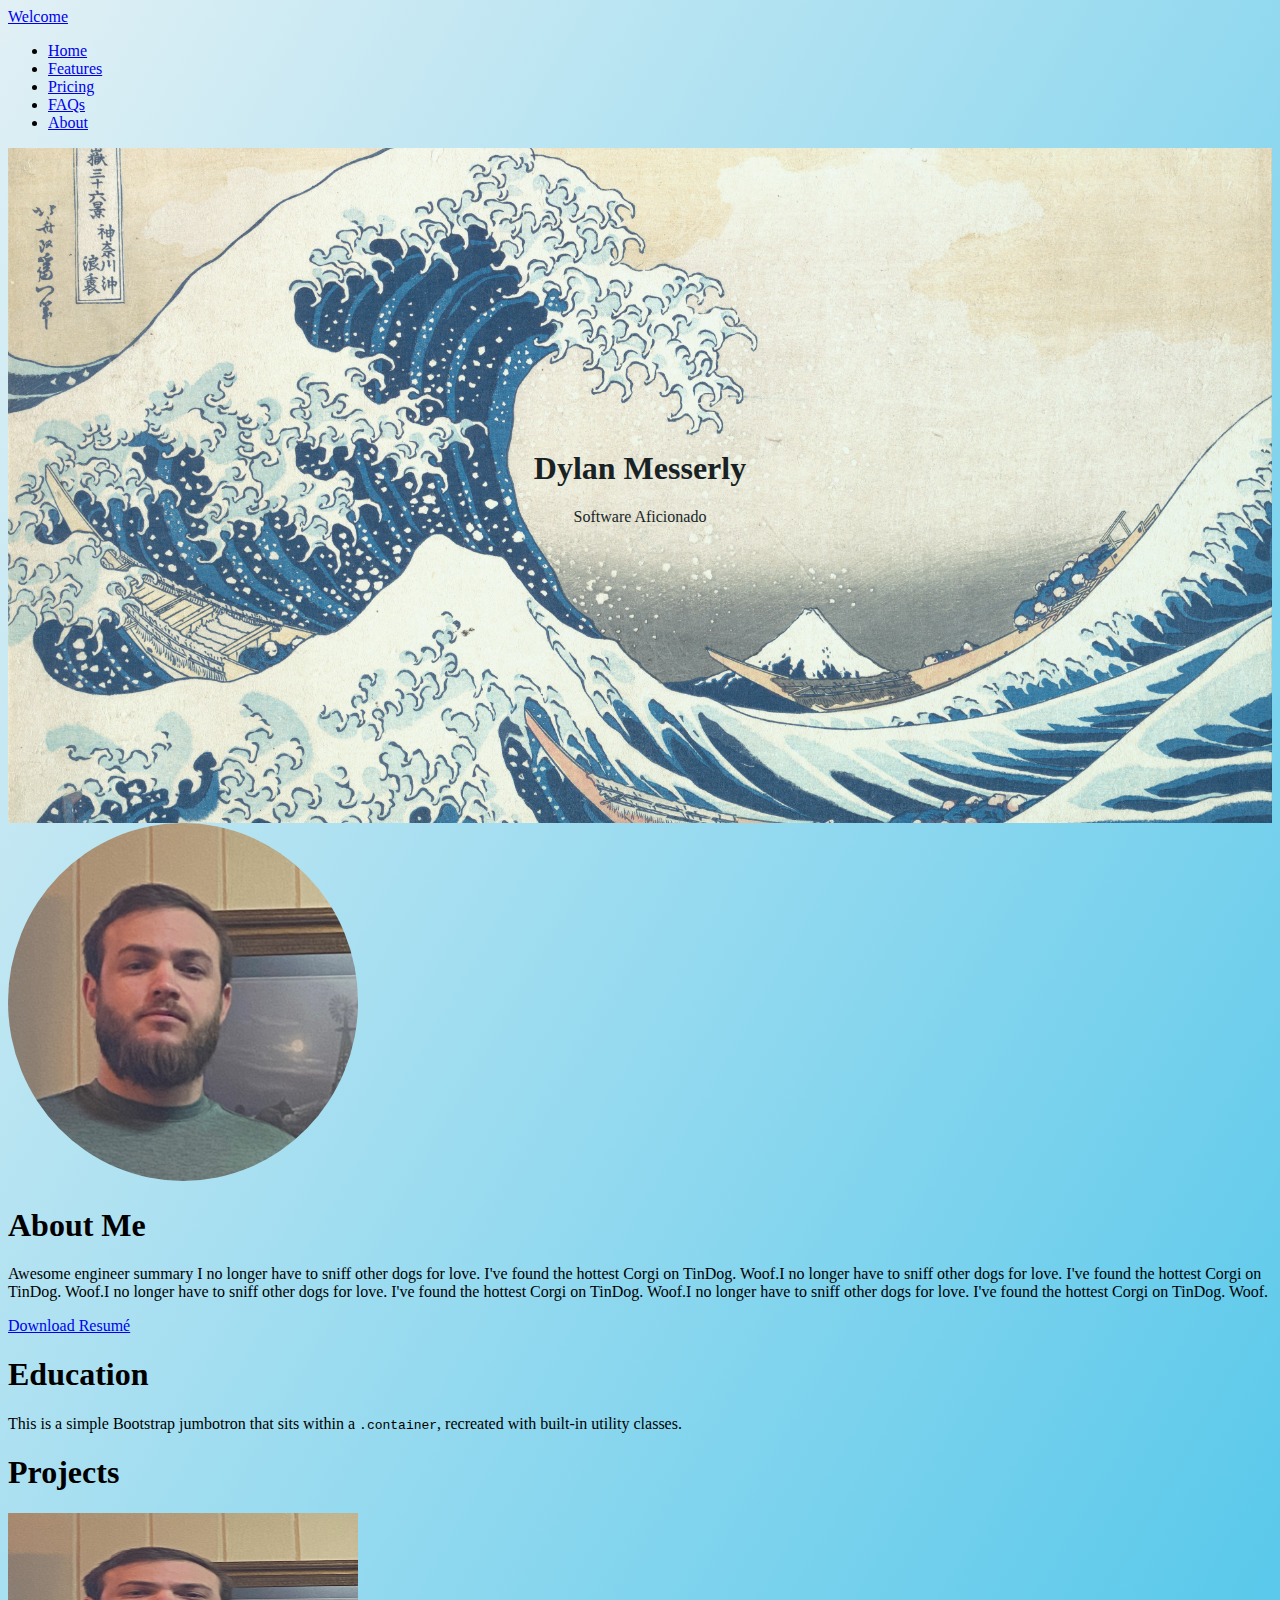
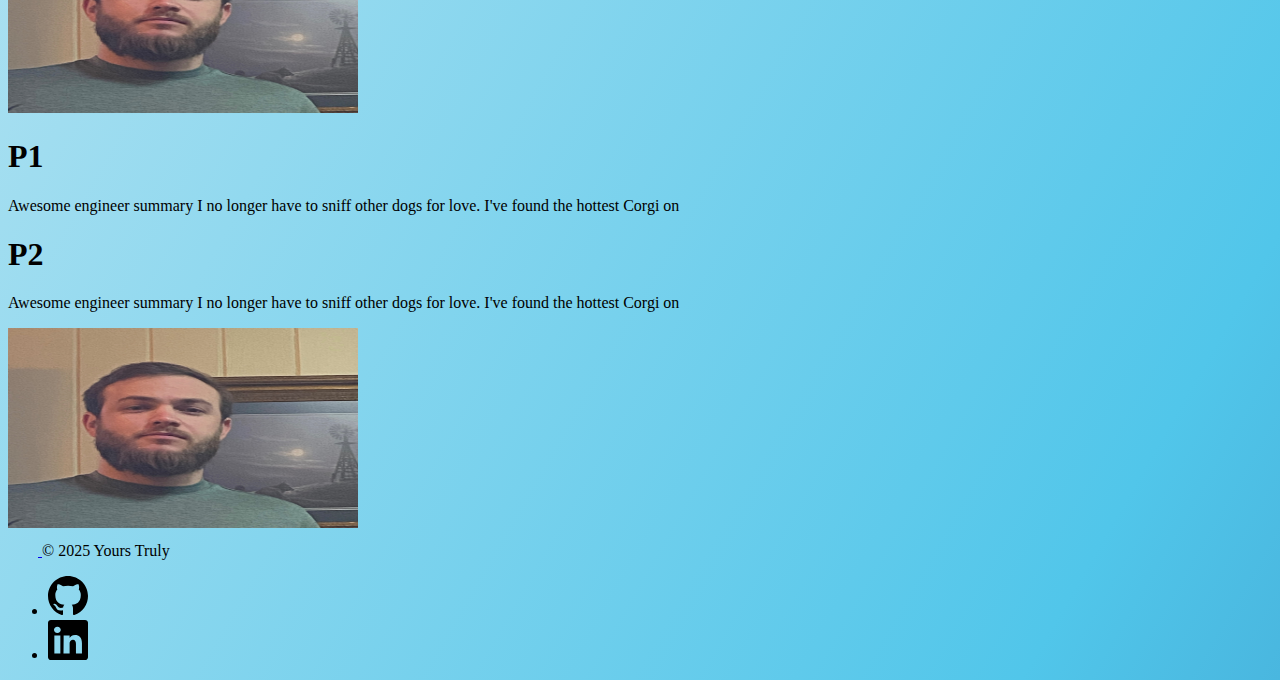
==== index.html @ 8834d130 "first commit" ====
<!DOCTYPE html>
<html lang="en">

<head>
    <meta charset="UTF-8">
    <meta name="viewport" content="width=device-width, initial-scale=1.0">
    <title>My website</title>
    <link href="https://cdn.jsdelivr.net/npm/bootstrap@5.3.0-alpha3/dist/css/bootstrap.min.css" rel="stylesheet"
        integrity="sha384-KK94CHFLLe+nY2dmCWGMq91rCGa5gtU4mk92HdvYe+M/SXH301p5ILy+dN9+nJOZ" crossorigin="anonymous">
    <link rel="stylesheet" href="./assets/css/style.css">
</head>

<body class="gradient-background">
    <!-- navbar -->
    <div class="container">
        <header class="d-flex flex-wrap justify-content-center py-3 border-bottom">
            <a href="/"
                class="d-flex align-items-center mb-3 mb-md-0 me-md-auto link-body-emphasis text-decoration-none">
                <!-- <svg class="bi me-2" width="40" height="32">
                    <use xlink:href="#bootstrap"></use>
                </svg> -->
                <span class="fs-4">Welcome</span>
            </a>

            <ul class="nav nav-pills">
                <li class="nav-item"><a href="#" class="nav-link active" aria-current="page">Home</a></li>
                <li class="nav-item"><a href="#" class="nav-link">Features</a></li>
                <li class="nav-item"><a href="#" class="nav-link">Pricing</a></li>
                <li class="nav-item"><a href="#" class="nav-link">FAQs</a></li>
                <li class="nav-item"><a href="#" class="nav-link">About</a></li>
            </ul>
        </header>
    </div>
    <!-- name section -->
    <div>
        <div class="p-5 text-center background-img">
            <div class="container py-5">
                <h1 class="display-5 fw-bold text-body-emphasis lh-1 mb-3">Dylan Messerly</h1>
                <p class="col-lg-8 mx-auto lead fw-bold">
                    Software Aficionado
                </p>
            </div>
        </div>
    </div>
    <!-- about me -->
    <div class="container px-4 py-5 bg-body-tertiary mt-5 rounded-3">
        <div class="row flex-lg-row-reverse align-items-center g-5 py-5">
          <div class="col-10 col-sm-8 col-lg-6">
            <img src="assets/images/profile.jpg" class="d-block mx-lg-auto img-fluid profile-img" alt="profile image" width="350" height="500" loading="lazy">
          </div>
          <div class="col-lg-6">
            <h1 class="display-5 fw-bold text-body-emphasis lh-1 mb-3">About Me</h1>
            <p class="lead">
                Awesome engineer summary I no longer have to sniff other dogs for love. I've found the hottest Corgi on
                TinDog. Woof.I no longer have to sniff other dogs for love. I've found the hottest Corgi on
                TinDog. Woof.I no longer have to sniff other dogs for love. I've found the hottest Corgi on
                TinDog. Woof.I no longer have to sniff other dogs for love. I've found the hottest Corgi on
                TinDog. Woof.
            </p>
            <div class="d-grid gap-2 d-md-flex justify-content-md-start">
              <a class="btn btn-primary btn-lg px-4 me-md-2" href="assets/dylan_messerly_resume.pdf" download>Download Resumé</a>
              <!-- <button type="button" class="btn btn-outline-secondary btn-lg px-4">Default</button> -->
            </div>
          </div>
        </div>
      </div>
      <!-- education  -->
      <div class="container px-4 py-5 bg-body-tertiary mt-5 rounded-3">
          <div class="p-5 text-center">
            <h1 class="text-body-emphasis">Education</h1>
          <p class="lead">
            This is a simple Bootstrap jumbotron that sits within a <code>.container</code>, recreated with built-in utility classes.
          </p>
        </div>
      </div>

      <div class="container px-4 bg-body-tertiary mt-5 rounded-3">
        <div class="p-5 text-center">
          <h1 class="text-body-emphasis mb-5">Projects</h1>

          <div class="row flex-lg-row-reverse align-items-center g-5 border-bottom">
            <div class="col-10 col-sm-8 col-lg-6">
              <img src="assets/images/profile.jpg" class="d-block mx-lg-auto img-fluid" alt="profile image" width="350" height="200" loading="lazy">
            </div>
            <div class="col-lg-6">
              <h1 class="display-8 fw-bold lh-1 mb-3">P1</h1>
              <p class="lead">
                  Awesome engineer summary I no longer have to sniff other dogs for love. I've found the hottest Corgi on
              </p>
            </div>
          </div>

          
          <div class="row flex-lg-row-reverse align-items-center g-5 py-5 border-bottom">
              <div class="col-lg-6">
                  <h1 class="display-8 fw-bold  lh-1 mb-3">P2</h1>
                  <p class="lead">
                      Awesome engineer summary I no longer have to sniff other dogs for love. I've found the hottest Corgi on
                    </p>
                </div>
                <div class="col-10 col-sm-8 col-lg-6">
                  <img src="assets/images/profile.jpg" class="d-block mx-lg-auto img-fluid" alt="profile image" width="350" height="200" loading="lazy">
                </div>
          </div>

      </div>
    </div>

      <!-- footer  -->
      <div class="container">
        <footer class="d-flex flex-wrap justify-content-between align-items-center py-3 my-4 border-top">
          <div class="col-md-4 d-flex align-items-center">
            <a href="/" class="mb-3 me-2 mb-md-0 text-body-secondary text-decoration-none lh-1">
              <svg class="bi" width="30" height="24"><use xlink:href="#bootstrap"></use></svg>
            </a>
            <span class="mb-3 mb-md-0 text-body-secondary">© 2025 Yours Truly</span>
          </div>
      
          <ul class="nav col-md-4 justify-content-end list-unstyled d-flex">
            <li class="ms-3"><a class="text-body-secondary" href="https://github.com/CodeDTX11" target="_blank"><img src="assets/images/github.svg" height="40"></a></li>
            <li class="ms-3"><a class="text-body-secondary" href="https://www.linkedin.com/in/dylan-messerly/" target="_blank"><img src="assets/images/linkedin.svg" height="40"></a></li>
          </ul>
        </footer>
      </div>

</body>

</html>
---- assets/css/style.css ----
.gradient-background {
  background: linear-gradient(300deg, #0a3c87, #51c6ea, #e1f0f5);
  background-size: 180% 180%;
  animation: gradient-animation 18s ease infinite;
}

@keyframes gradient-animation {
  0% {
    background-position: 0% 50%;
  }
  50% {
    background-position: 100% 50%;
  }
  100% {
    background-position: 0% 50%;
  }
}

.icon-square {
  width: 3rem;
  height: 3rem;
  border-radius: 0.75rem;
}

.profile-img {
  height: 10%;
  max-height:max-content;
  border-radius: 75%;
}

.background-img {
  background-image: url('../images/Tsunami_by_hokusai.jpg');
  opacity: 85%;
  /* background-color: aqua; */
  background-size: cover;
  background-position: center; /* Optional: centers the image */
  background-repeat: no-repeat; /* Prevents tiling */
  height: 75vh; /* Adjust the height as needed */
  width: 100%; /* Ensure element has dimensions */
  display: flex;
  justify-content: center;
  align-items: center;
  text-align: center; /* Center text horizontally */
}
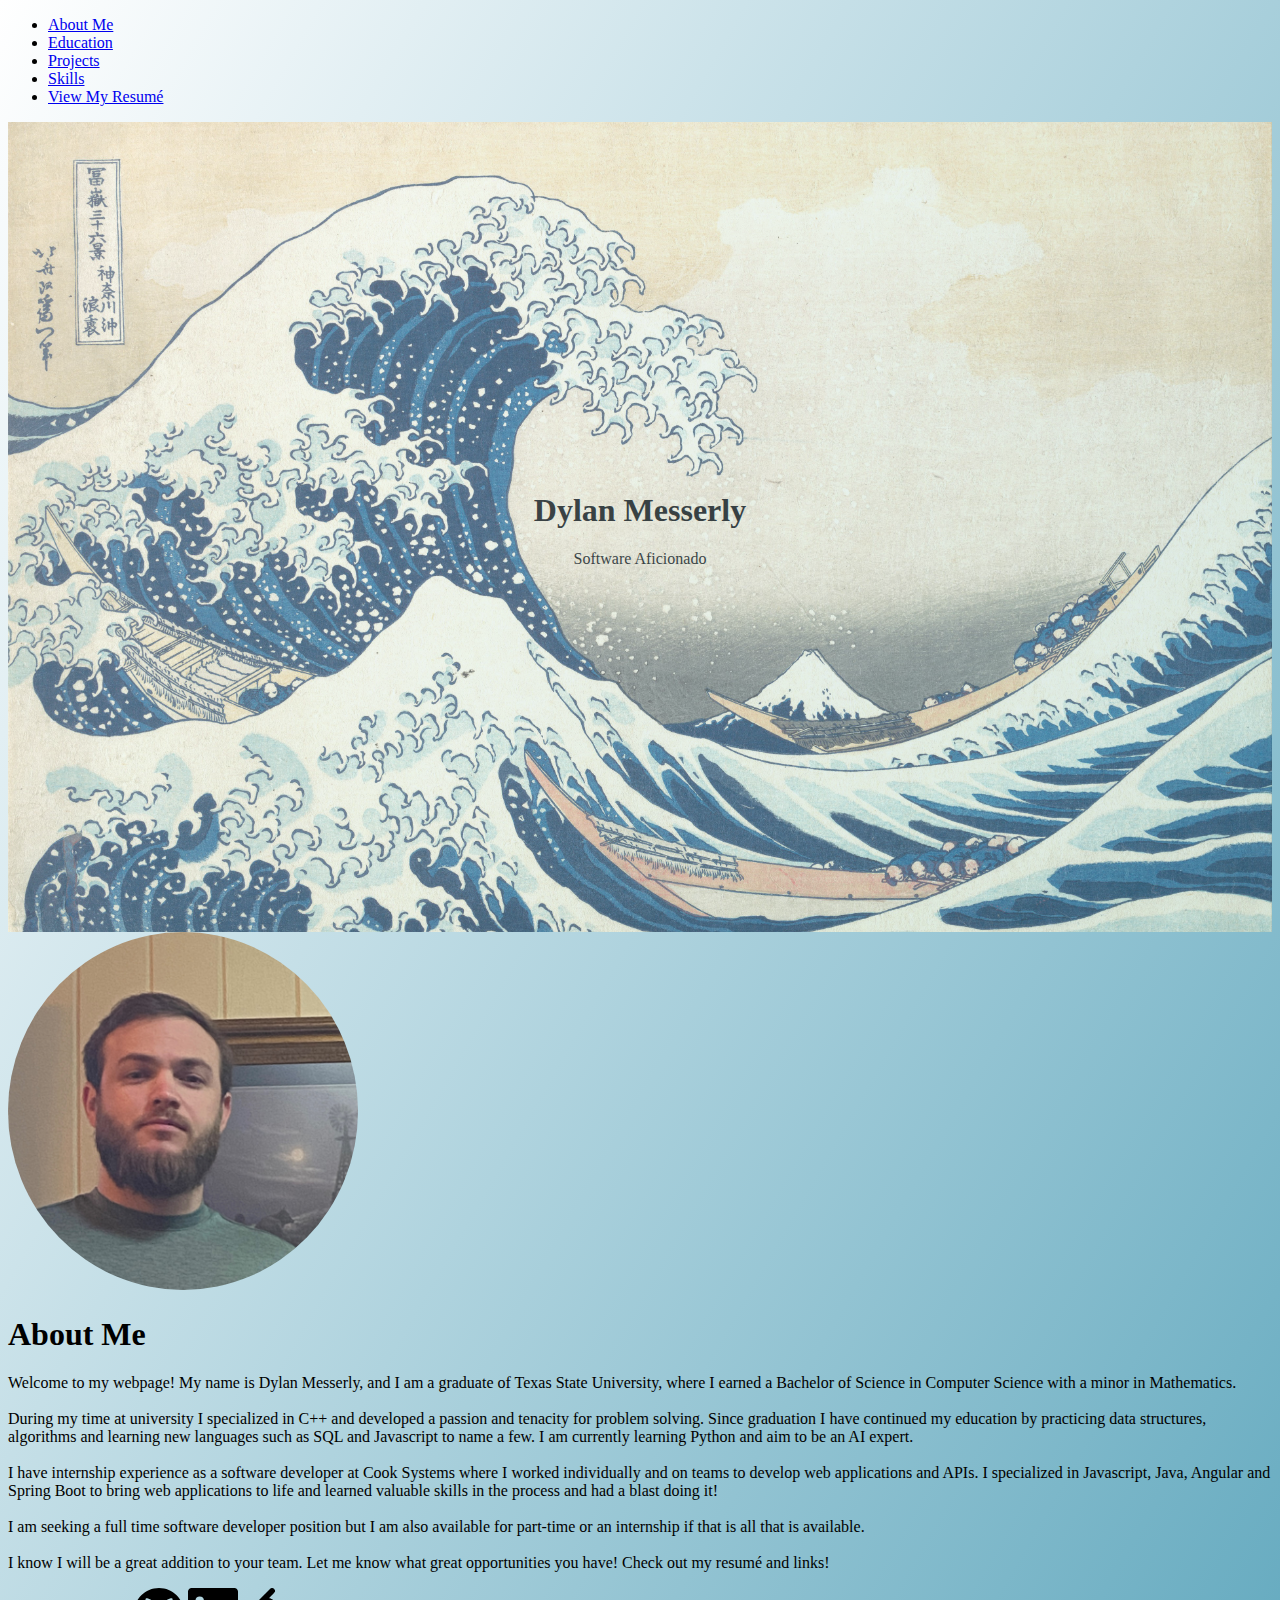
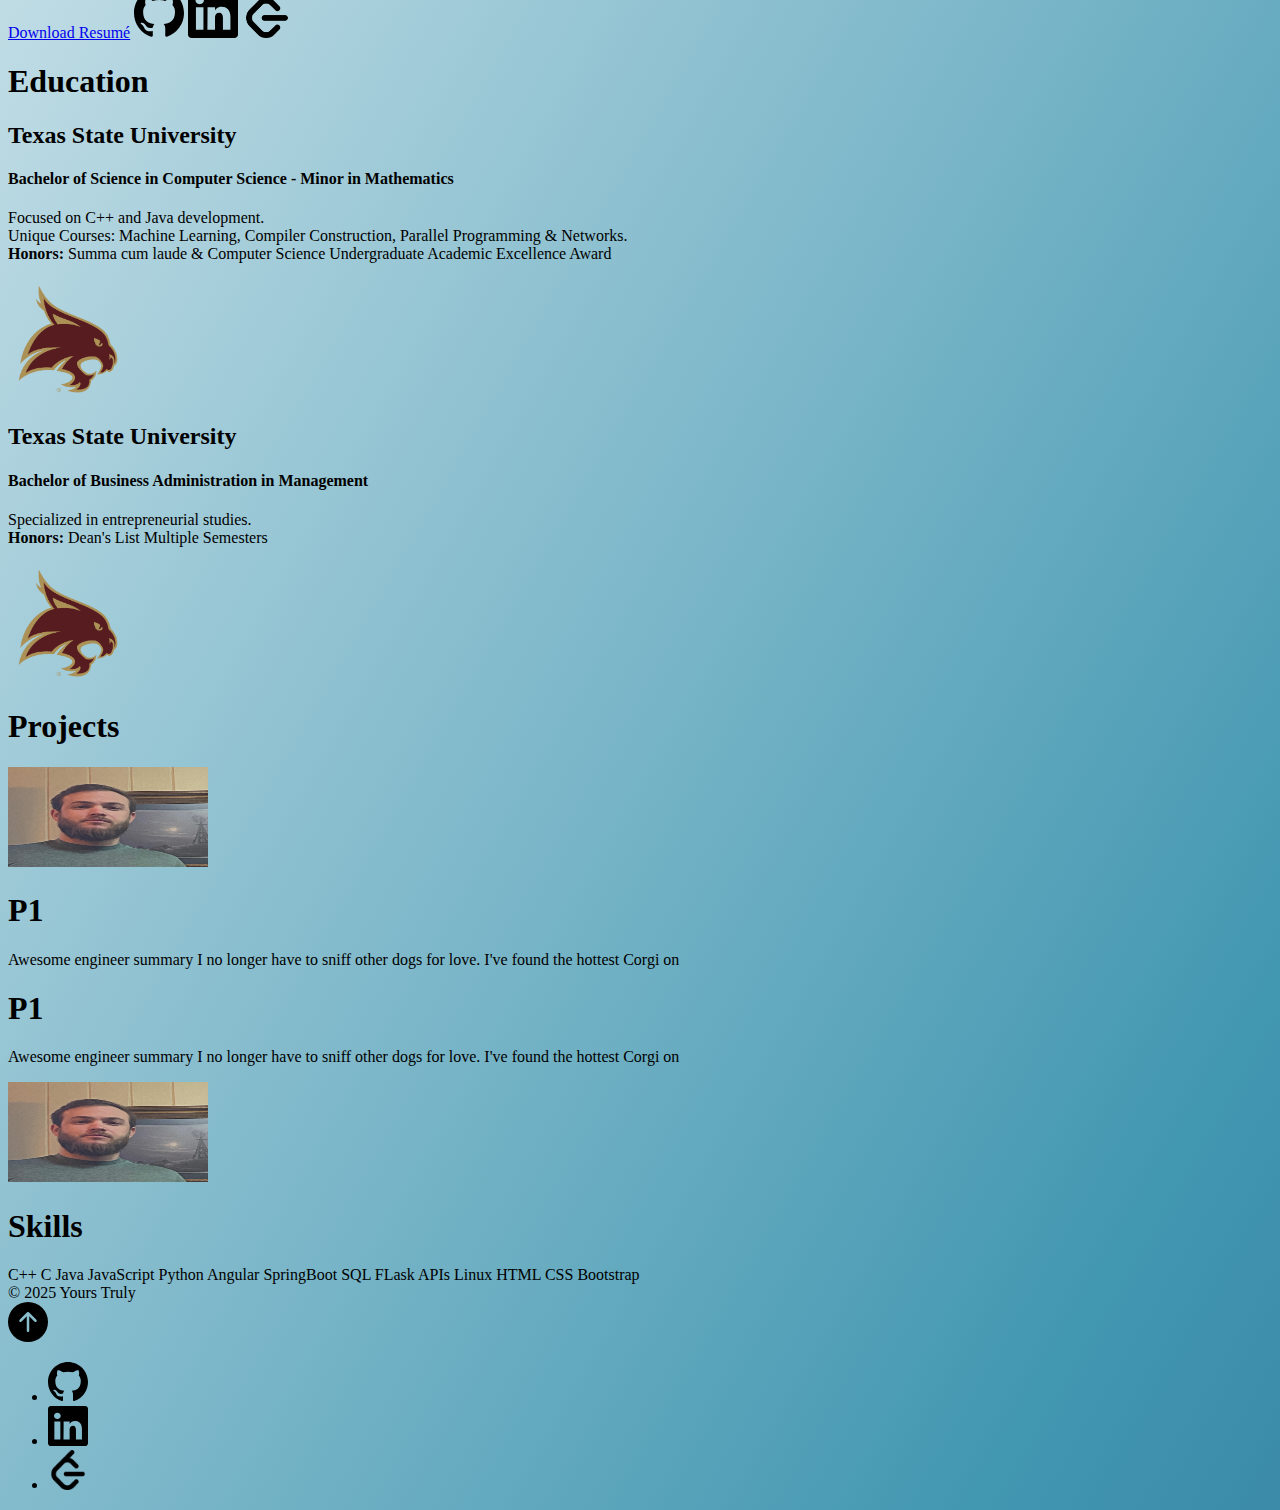
==== commit 015da144: "made good progress in site" ====
--- a/index.html
+++ b/index.html
@@ -2,126 +2,214 @@
 <html lang="en">
 
 <head>
-    <meta charset="UTF-8">
-    <meta name="viewport" content="width=device-width, initial-scale=1.0">
-    <title>My website</title>
-    <link href="https://cdn.jsdelivr.net/npm/bootstrap@5.3.0-alpha3/dist/css/bootstrap.min.css" rel="stylesheet"
-        integrity="sha384-KK94CHFLLe+nY2dmCWGMq91rCGa5gtU4mk92HdvYe+M/SXH301p5ILy+dN9+nJOZ" crossorigin="anonymous">
-    <link rel="stylesheet" href="./assets/css/style.css">
+  <meta charset="UTF-8">
+  <meta name="viewport" content="width=device-width, initial-scale=1.0">
+  <title>Dylan's Site</title>
+  <link rel="icon" href="assets/images/dev-icon.png" type="image/x-icon">
+  <link href="https://cdn.jsdelivr.net/npm/bootstrap@5.3.0-alpha3/dist/css/bootstrap.min.css" rel="stylesheet"
+    integrity="sha384-KK94CHFLLe+nY2dmCWGMq91rCGa5gtU4mk92HdvYe+M/SXH301p5ILy+dN9+nJOZ" crossorigin="anonymous">
+  <link rel="stylesheet" href="./assets/css/style.css">
 </head>
 
 <body class="gradient-background">
-    <!-- navbar -->
+  <!-- navbar -->
+
+  <div id="navbar" class="bg-dark">
+
+    <header class="d-flex flex-wrap justify-content-center py-3">
+      <ul class="nav nav-pills">
+        <!-- <li class="nav-item"><a href="" class="nav-link" aria-current="page">Home</a></li> -->
+        <li class="nav-item"><a href="#about-me" class="nav-link ">About Me</a></li>
+        <li class="nav-item"><a href="#education" class="nav-link ">Education</a></li>
+        <li class="nav-item"><a href="#projects" class="nav-link ">Projects</a></li>
+        <li class="nav-item"><a href="#skills" class="nav-link ">Skills</a></li>
+        <li class="nav-item"><a href="view_resume.html" class="nav-link ">View My Resumé</a></li>
+      </ul>
+    </header>
+  </div>
+  <!-- name section -->
+  <div>
+    <div class="p-5 text-center background-img">
+      <div class="container py-5">
+        <h1 class="display-1 fw-bold text-body-emphasis lh-1 mb-3">Dylan Messerly</h1>
+        <p class="col-lg-8 mx-auto lead fw-bold text-black fs-2 text-decoration-underline">Software Aficionado</p>
+      </div>
+    </div>
+  </div>
+  <!-- about me -->
+  <div id="about-me" class="container px-4 py-5 bg-body-primary rounded-3">
+    <div class="row flex-lg-row-reverse align-items-center g-5 py-5">
+      <div class="col-10 col-sm-8 col-lg-4">
+        <img src="assets/images/profile.jpg" class="d-block mx-lg-auto img-fluid profile-img" alt="profile image"
+          width="350" height="500" loading="lazy">
+      </div>
+      <div class="col-lg-8">
+        <h1 class="display-6 fw-bold text-body-emphasis text-decoration-underline mb-3">About Me</h1>
+        <p class="lead fw-medium">
+          Welcome to my webpage! My name is Dylan Messerly, and I am a graduate of Texas State University, where I
+          earned a Bachelor of Science in Computer Science with a minor in Mathematics.
+          <br><br>
+          During my time at university I specialized in C++ and developed a passion and tenacity for problem solving.
+          Since graduation I have continued my education by practicing data structures, algorithms and learning new
+          languages such as SQL and Javascript to name a few. I am currently learning Python and aim to be an AI expert.
+          <br><br>
+          I have internship experience as a software developer at Cook Systems where I worked individually and on teams
+          to develop web applications and APIs. I specialized in Javascript, Java, Angular and Spring Boot to bring
+          web applications to life and learned valuable skills in the process and had a blast doing it!
+          <br><br>
+          I am seeking a full time software developer position but I am also available for part-time or an
+          internship if that is all that is available.
+          <br><br>
+          I know I will be a great addition to your team. Let me know what great opportunities you have!
+          Check out my resumé and links!
+        </p>
+        <div class="d-grid gap-2 d-md-flex justify-content-md-start">
+          <a class="btn btn-primary btn-lg px-4 me-md-2 text-black" href="assets/dylan_messerly_resume.pdf"
+            download>Download Resumé</a>
+          <a class="text-body-secondary mx-2" href="https://github.com/CodeDTX11" target="_blank"><img
+              src="assets/images/github.svg" height="50"></a>
+          <a class="text-body-secondary mx-2" href="https://www.linkedin.com/in/dylan-messerly/" target="_blank"><img
+              src="assets/images/linkedin.svg" height="50"></a>
+          <a class="text-body-secondary mx-2" href="https://leetcode.com/u/DTXcode11/" target="_blank"><img
+              src="assets/images/leetcode-logo.png" height="50"></a>
+          <!-- <button type="button" class="btn btn-outline-secondary btn-lg px-4">Default</button> -->
+        </div>
+      </div>
+    </div>
+  </div>
+
+  <!-- education  -->
+
+  <div id="education" class="py-5 border-black border-top">
+
+    <h1 class="display-6 fw-bold text-body-emphasis text-center text-decoration-underline mb-5">Education</h1>
+
+    <div class="container bg-body-secondary rounded-3 py-3 my-3 opacity-85">
+      <div class="row p-2">
+        <div class="col-lg-8">
+          <h2 class="fw-bold">Texas State University</h2>
+          <h4 class="text-secondary">Bachelor of Science in Computer Science - Minor in Mathematics</h4>
+          <p class="lead mb-0">
+            Focused on C++ and Java development.
+            <br>
+            Unique Courses: Machine Learning, Compiler Construction, Parallel Programming & Networks.<br>
+            <b>Honors:</b> Summa cum laude & Computer Science Undergraduate Academic Excellence Award
+          </p>
+
+        </div>
+        <div class="col-10 col-sm-8 col-lg-4 d-flex align-items-center justify-content-center">
+          <img src="assets/images/supercat-logo.png" class="img-fluid" alt="TXST logo" width="120"
+            height="120" loading="lazy">
+        </div>
+      </div>
+    </div>
+
+    <div class="container bg-body-secondary rounded-3 py-3 my-3 opacity-85">
+      <div class="row p-2">
+        <div class="col-lg-8">
+          <h2 class="fw-bold">Texas State University</h2>
+          <h4 class="text-secondary">Bachelor of Business Administration in Management</h4>
+          <p class="lead mb-0">
+            Specialized in entrepreneurial studies.<br>
+            <b>Honors:</b> Dean's List Multiple Semesters
+          </p>
+
+        </div>
+        <div class="col-10 col-sm-8 col-lg-4 d-flex align-items-center justify-content-center">
+          <img src="assets/images/supercat-logo.png" class="img-fluid" alt="TXST logo" width="120"
+            height="120" loading="lazy">
+        </div>
+      </div>
+    </div>
+  </div>
+
+  <!-- projects  -->
+  <div id="projects" class="py-5 border-black border-top">
+
+    <h1 class="display-6 fw-bold text-body-emphasis text-center text-decoration-underline mb-5">Projects</h1>
+
+    <div class="container px-4 bg-body-secondary mt-3 rounded-3">
+      <div class="p-3 text-center">
+        <div class="row flex-lg-row-reverse align-items-center g-5">
+          <div class="col-10 col-sm-8 col-lg-6">
+            <img src="assets/images/profile.jpg" class="d-block mx-lg-auto img-fluid" alt="project image" width="200"
+              height="100" loading="lazy">
+          </div>
+          <div class="col-lg-6">
+            <h1 class="display-8 fw-bold lh-1">P1</h1>
+            <p class="lead">
+              Awesome engineer summary I no longer have to sniff other dogs for love. I've found the hottest Corgi on
+            </p>
+          </div>
+        </div>
+      </div>
+    </div>
+
+    <div class="container px-4 bg-body-secondary mt-3 rounded-3">
+      <div class="p-3 text-center">
+        <div class="row flex-lg-row-reverse align-items-center g-5">
+          <div class="col-lg-6">
+            <h1 class="display-8 fw-bold lh-1">P1</h1>
+            <p class="lead">
+              Awesome engineer summary I no longer have to sniff other dogs for love. I've found the hottest Corgi on
+            </p>
+          </div>
+          <div class="col-10 col-sm-8 col-lg-6">
+            <img src="assets/images/profile.jpg" class="d-block mx-lg-auto img-fluid" alt="project image" width="200"
+              height="100" loading="lazy">
+          </div>
+        </div>
+      </div>
+    </div>
+  </div>
+
+  <div id="skills" class="py-5 border-black border-top">
+
+    <h1 class="display-6 fw-bold text-body-emphasis text-center text-decoration-underline mb-5">Skills</h1>
+
+    <div class="d-flex flex-wrap gap-2 justify-content-center">
+      <span class="badge text-bg-primary p-2 text-black">C++</span>
+      <span class="badge text-bg-primary p-2 text-black">C</span>
+      <span class="badge text-bg-primary p-2 text-black">Java</span>
+      <span class="badge text-bg-primary p-2 text-black">JavaScript</span>
+      <span class="badge text-bg-primary p-2 text-black">Python</span>
+      <span class="badge text-bg-primary p-2 text-black">Angular</span>
+      <span class="badge text-bg-primary p-2 text-black">SpringBoot</span>
+      <span class="badge text-bg-primary p-2 text-black">SQL</span>
+      <span class="badge text-bg-primary p-2 text-black">FLask</span>
+      <span class="badge text-bg-primary p-2 text-black">APIs</span>
+      <span class="badge text-bg-primary p-2 text-black">Linux</span>
+      <span class="badge text-bg-primary p-2 text-black">HTML</span>
+      <span class="badge text-bg-primary p-2 text-black">CSS</span>
+      <span class="badge text-bg-primary p-2 text-black">Bootstrap</span>
+    </div>
+  </div>
+
+    <!-- footer  -->
     <div class="container">
-        <header class="d-flex flex-wrap justify-content-center py-3 border-bottom">
-            <a href="/"
-                class="d-flex align-items-center mb-3 mb-md-0 me-md-auto link-body-emphasis text-decoration-none">
-                <!-- <svg class="bi me-2" width="40" height="32">
-                    <use xlink:href="#bootstrap"></use>
-                </svg> -->
-                <span class="fs-4">Welcome</span>
-            </a>
-
-            <ul class="nav nav-pills">
-                <li class="nav-item"><a href="#" class="nav-link active" aria-current="page">Home</a></li>
-                <li class="nav-item"><a href="#" class="nav-link">Features</a></li>
-                <li class="nav-item"><a href="#" class="nav-link">Pricing</a></li>
-                <li class="nav-item"><a href="#" class="nav-link">FAQs</a></li>
-                <li class="nav-item"><a href="#" class="nav-link">About</a></li>
-            </ul>
-        </header>
-    </div>
-    <!-- name section -->
-    <div>
-        <div class="p-5 text-center background-img">
-            <div class="container py-5">
-                <h1 class="display-5 fw-bold text-body-emphasis lh-1 mb-3">Dylan Messerly</h1>
-                <p class="col-lg-8 mx-auto lead fw-bold">
-                    Software Aficionado
-                </p>
-            </div>
-        </div>
-    </div>
-    <!-- about me -->
-    <div class="container px-4 py-5 bg-body-tertiary mt-5 rounded-3">
-        <div class="row flex-lg-row-reverse align-items-center g-5 py-5">
-          <div class="col-10 col-sm-8 col-lg-6">
-            <img src="assets/images/profile.jpg" class="d-block mx-lg-auto img-fluid profile-img" alt="profile image" width="350" height="500" loading="lazy">
-          </div>
-          <div class="col-lg-6">
-            <h1 class="display-5 fw-bold text-body-emphasis lh-1 mb-3">About Me</h1>
-            <p class="lead">
-                Awesome engineer summary I no longer have to sniff other dogs for love. I've found the hottest Corgi on
-                TinDog. Woof.I no longer have to sniff other dogs for love. I've found the hottest Corgi on
-                TinDog. Woof.I no longer have to sniff other dogs for love. I've found the hottest Corgi on
-                TinDog. Woof.I no longer have to sniff other dogs for love. I've found the hottest Corgi on
-                TinDog. Woof.
-            </p>
-            <div class="d-grid gap-2 d-md-flex justify-content-md-start">
-              <a class="btn btn-primary btn-lg px-4 me-md-2" href="assets/dylan_messerly_resume.pdf" download>Download Resumé</a>
-              <!-- <button type="button" class="btn btn-outline-secondary btn-lg px-4">Default</button> -->
-            </div>
-          </div>
-        </div>
-      </div>
-      <!-- education  -->
-      <div class="container px-4 py-5 bg-body-tertiary mt-5 rounded-3">
-          <div class="p-5 text-center">
-            <h1 class="text-body-emphasis">Education</h1>
-          <p class="lead">
-            This is a simple Bootstrap jumbotron that sits within a <code>.container</code>, recreated with built-in utility classes.
-          </p>
-        </div>
-      </div>
-
-      <div class="container px-4 bg-body-tertiary mt-5 rounded-3">
-        <div class="p-5 text-center">
-          <h1 class="text-body-emphasis mb-5">Projects</h1>
-
-          <div class="row flex-lg-row-reverse align-items-center g-5 border-bottom">
-            <div class="col-10 col-sm-8 col-lg-6">
-              <img src="assets/images/profile.jpg" class="d-block mx-lg-auto img-fluid" alt="profile image" width="350" height="200" loading="lazy">
-            </div>
-            <div class="col-lg-6">
-              <h1 class="display-8 fw-bold lh-1 mb-3">P1</h1>
-              <p class="lead">
-                  Awesome engineer summary I no longer have to sniff other dogs for love. I've found the hottest Corgi on
-              </p>
-            </div>
-          </div>
-
-          
-          <div class="row flex-lg-row-reverse align-items-center g-5 py-5 border-bottom">
-              <div class="col-lg-6">
-                  <h1 class="display-8 fw-bold  lh-1 mb-3">P2</h1>
-                  <p class="lead">
-                      Awesome engineer summary I no longer have to sniff other dogs for love. I've found the hottest Corgi on
-                    </p>
-                </div>
-                <div class="col-10 col-sm-8 col-lg-6">
-                  <img src="assets/images/profile.jpg" class="d-block mx-lg-auto img-fluid" alt="profile image" width="350" height="200" loading="lazy">
-                </div>
-          </div>
-
-      </div>
-    </div>
-
-      <!-- footer  -->
-      <div class="container">
-        <footer class="d-flex flex-wrap justify-content-between align-items-center py-3 my-4 border-top">
-          <div class="col-md-4 d-flex align-items-center">
-            <a href="/" class="mb-3 me-2 mb-md-0 text-body-secondary text-decoration-none lh-1">
-              <svg class="bi" width="30" height="24"><use xlink:href="#bootstrap"></use></svg>
-            </a>
-            <span class="mb-3 mb-md-0 text-body-secondary">© 2025 Yours Truly</span>
-          </div>
-      
-          <ul class="nav col-md-4 justify-content-end list-unstyled d-flex">
-            <li class="ms-3"><a class="text-body-secondary" href="https://github.com/CodeDTX11" target="_blank"><img src="assets/images/github.svg" height="40"></a></li>
-            <li class="ms-3"><a class="text-body-secondary" href="https://www.linkedin.com/in/dylan-messerly/" target="_blank"><img src="assets/images/linkedin.svg" height="40"></a></li>
-          </ul>
-        </footer>
-      </div>
+      <footer class="d-flex flex-wrap justify-content-between align-items-center py-3 my-4 border-top">
+        <div class="col-md-4 d-flex align-items-center">
+          <span class="mb-3 mb-md-0 text-body-secondary">© 2025 Yours Truly</span>
+        </div>
+
+        <a class="text-body-secondary" href="#top">
+          <svg xmlns="http://www.w3.org/2000/svg" height="40" fill="black" class="bi bi-arrow-up-circle-fill"
+            viewBox="0 0 16 16">
+            <path
+              d="M16 8A8 8 0 1 0 0 8a8 8 0 0 0 16 0m-7.5 3.5a.5.5 0 0 1-1 0V5.707L5.354 7.854a.5.5 0 1 1-.708-.708l3-3a.5.5 0 0 1 .708 0l3 3a.5.5 0 0 1-.708.708L8.5 5.707z" />
+          </svg>
+        </a>
+
+        <ul class="nav col-md-4 justify-content-end list-unstyled d-flex">
+          <li class="ms-3"><a class="text-body-secondary" href="https://github.com/CodeDTX11" target="_blank"><img
+                src="assets/images/github.svg" height="40"></a></li>
+          <li class="ms-3"><a class="text-body-secondary" href="https://www.linkedin.com/in/dylan-messerly/"
+              target="_blank"><img src="assets/images/linkedin.svg" height="40"></a></li>
+          <li class="ms-3"><a class="text-body-secondary" href="https://leetcode.com/u/DTXcode11/" target="_blank"><img
+                src="assets/images/leetcode-logo.png" height="40"></a></li>
+        </ul>
+      </footer>
+    </div>
 
 </body>
 
--- a/assets/css/style.css
+++ b/assets/css/style.css
@@ -1,5 +1,5 @@
 .gradient-background {
-  background: linear-gradient(300deg, #0a3c87, #51c6ea, #e1f0f5);
+  background: linear-gradient(300deg, #042962, #4297b1, #ffffff);
   background-size: 180% 180%;
   animation: gradient-animation 18s ease infinite;
 }
@@ -26,16 +26,17 @@
   height: 10%;
   max-height:max-content;
   border-radius: 75%;
+  border: black;
 }
 
 .background-img {
   background-image: url('../images/Tsunami_by_hokusai.jpg');
-  opacity: 85%;
+  opacity: 70%;
   /* background-color: aqua; */
   background-size: cover;
   background-position: center; /* Optional: centers the image */
   background-repeat: no-repeat; /* Prevents tiling */
-  height: 75vh; /* Adjust the height as needed */
+  height: 90vh; /* Adjust the height as needed */
   width: 100%; /* Ensure element has dimensions */
   display: flex;
   justify-content: center;
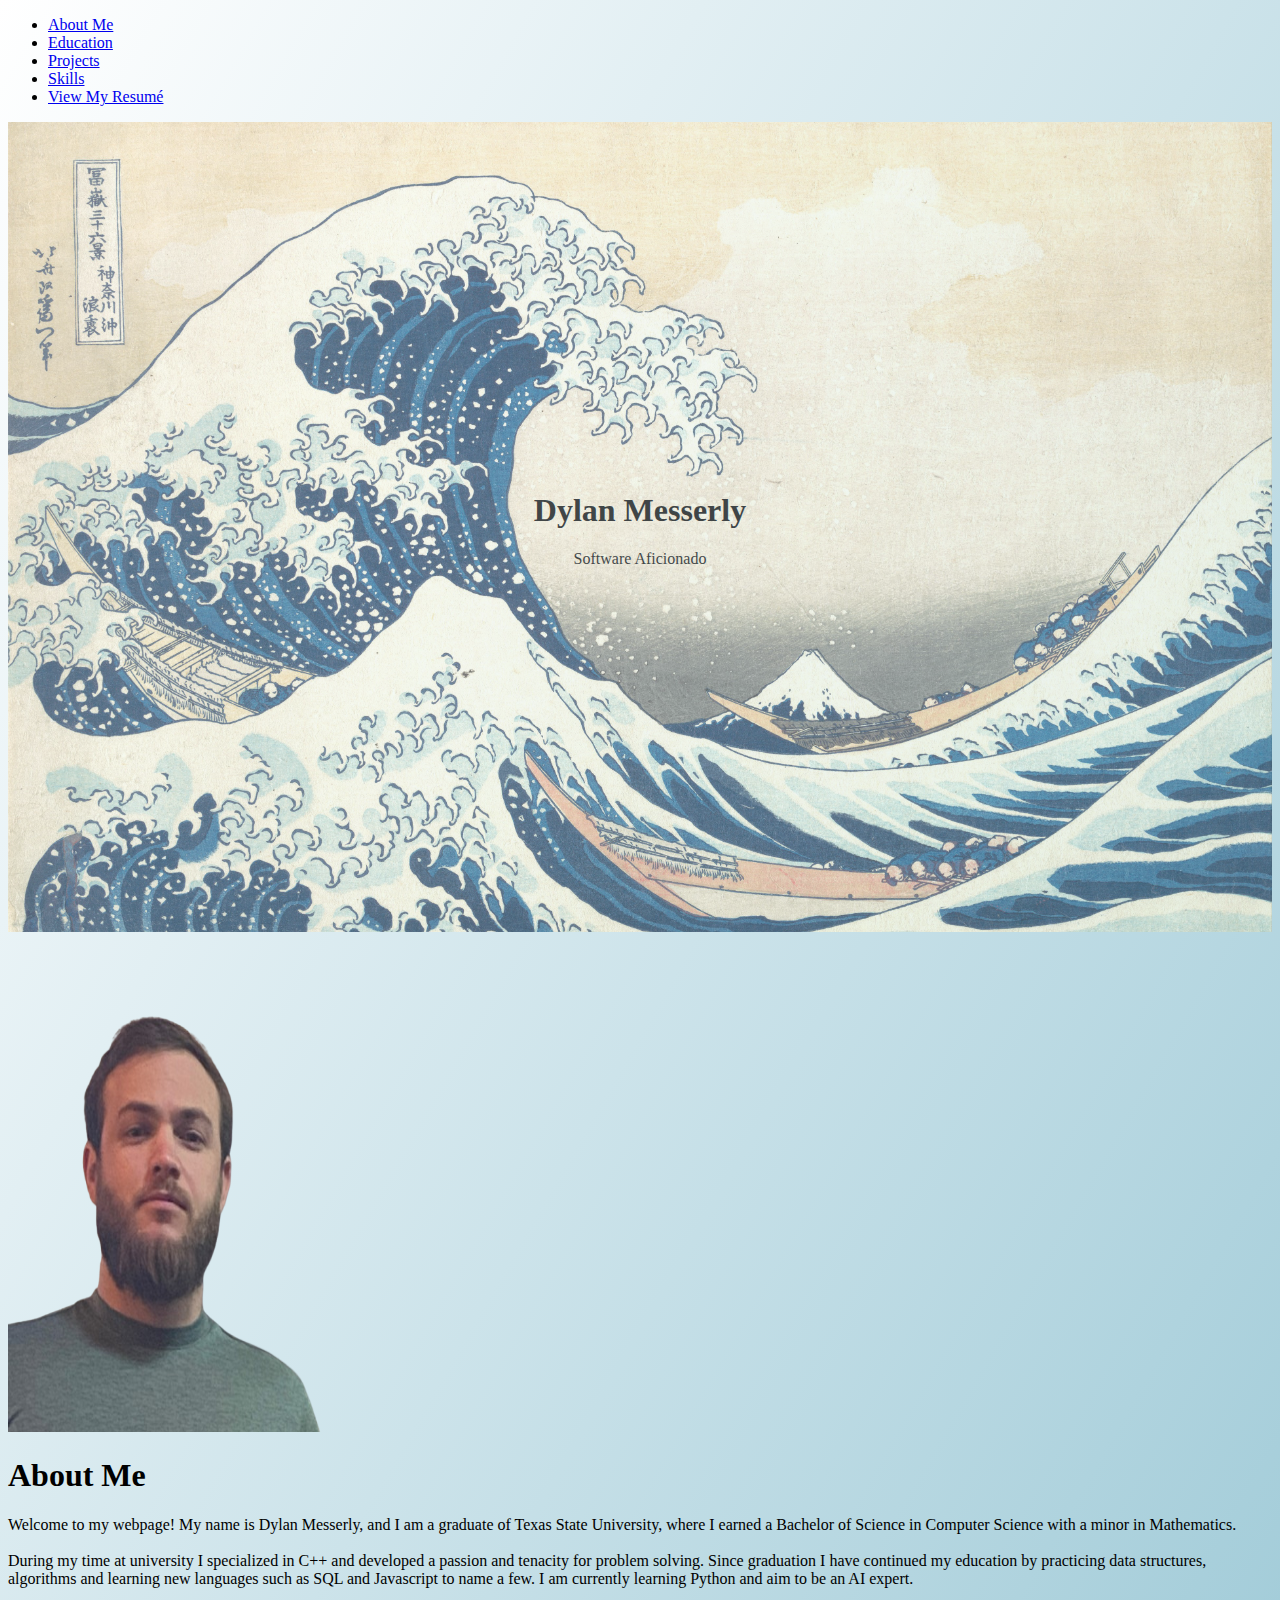
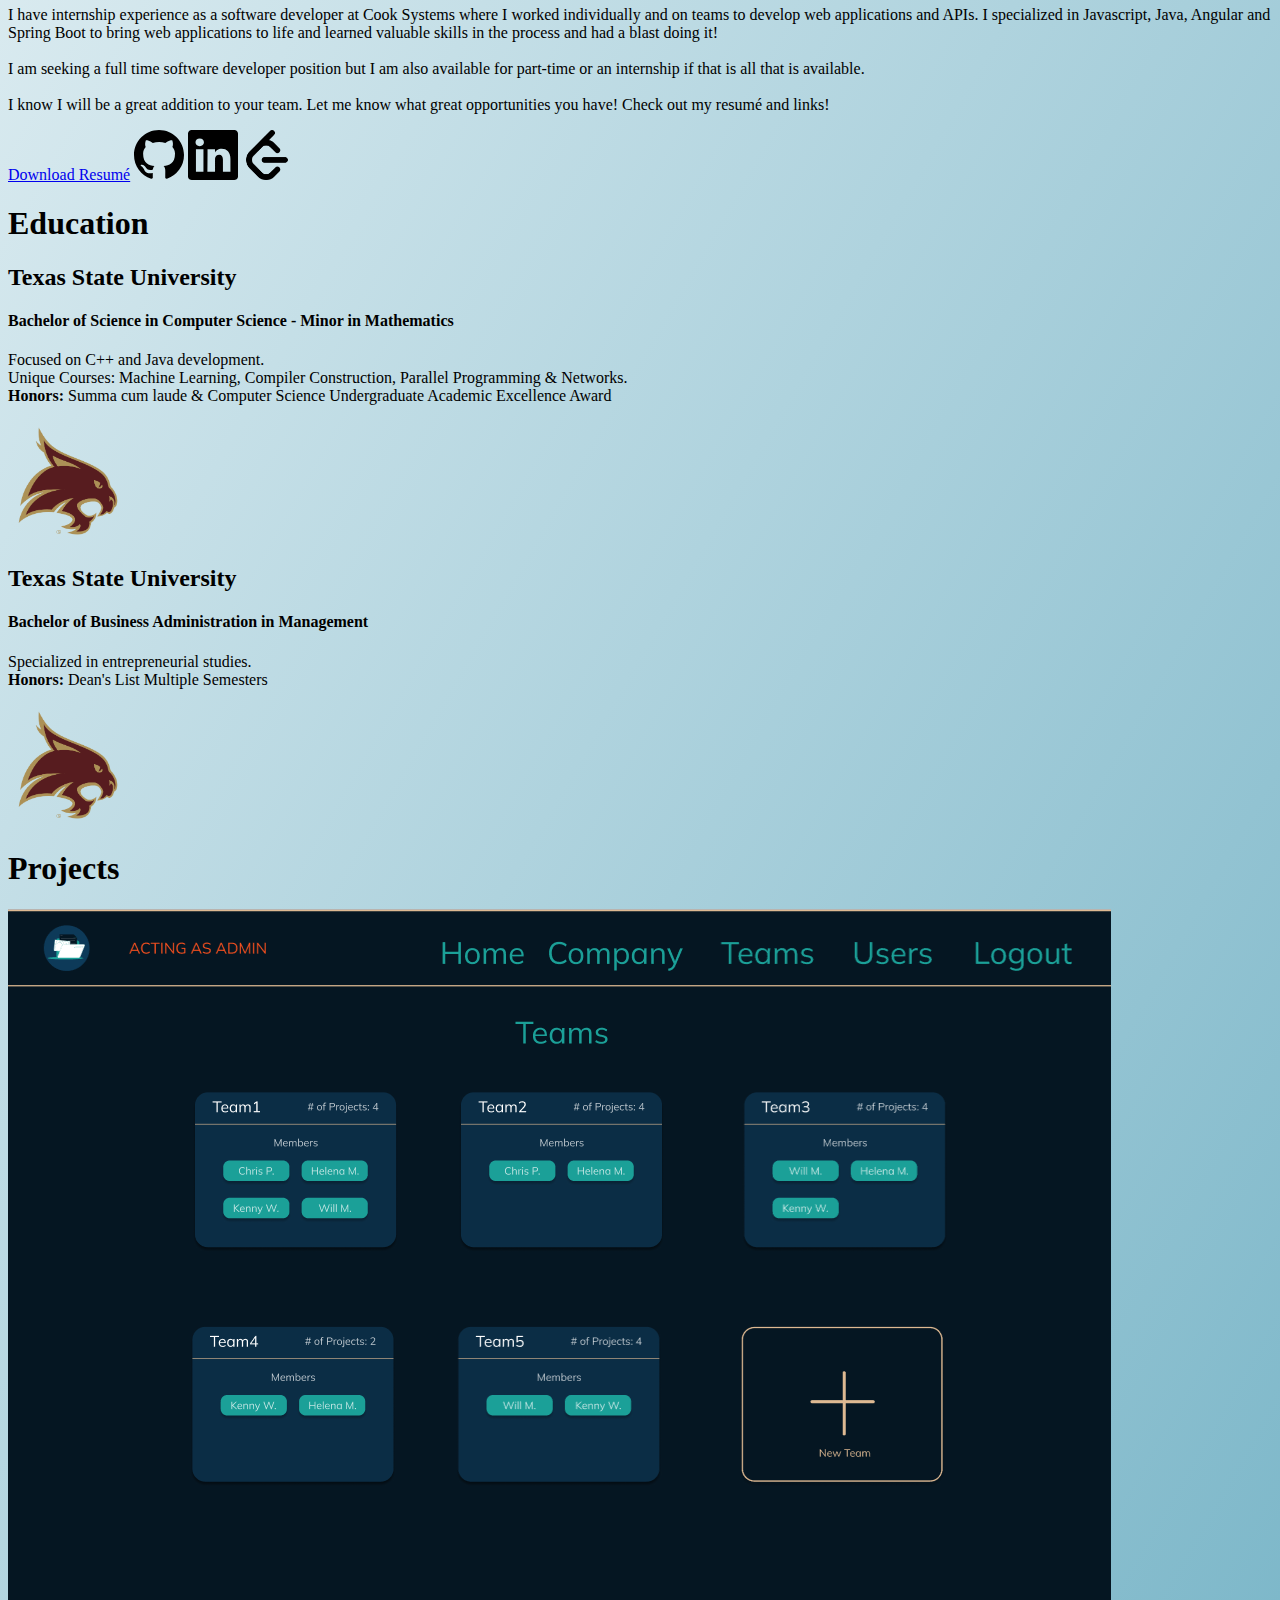
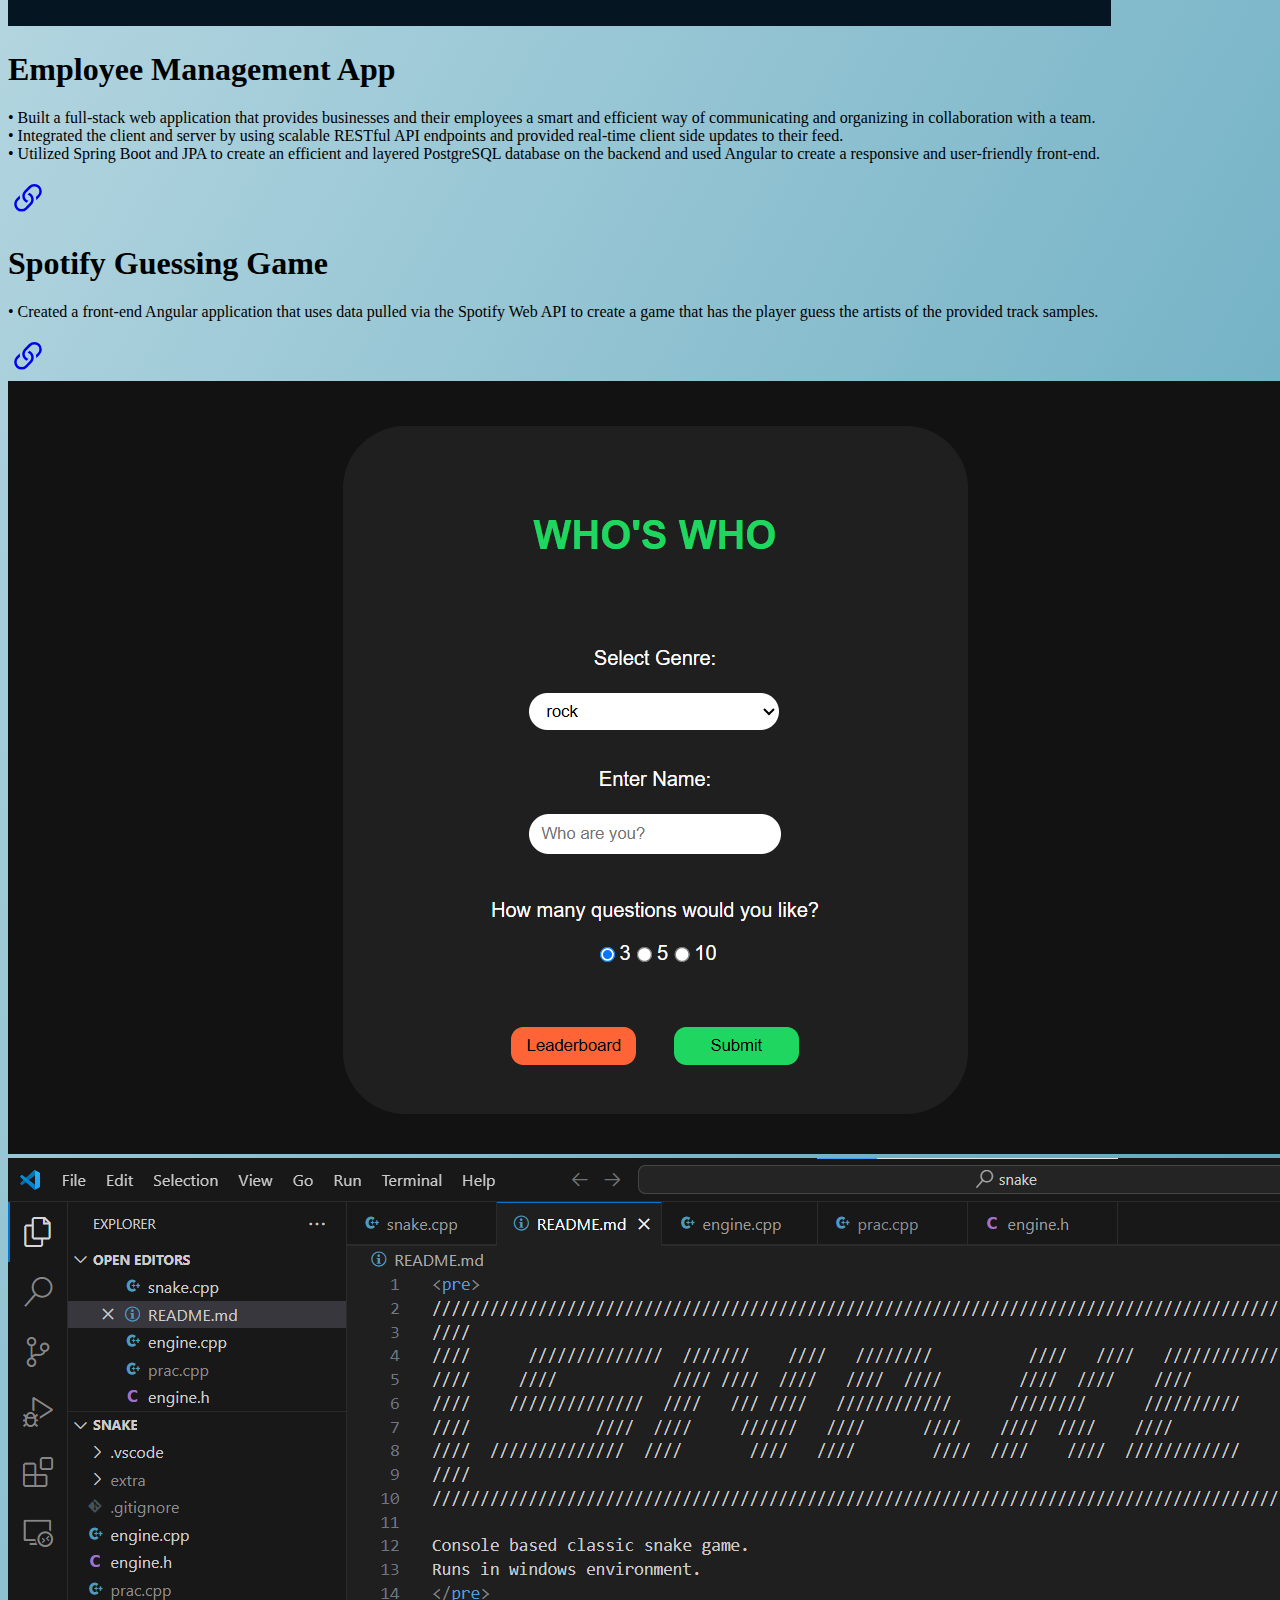
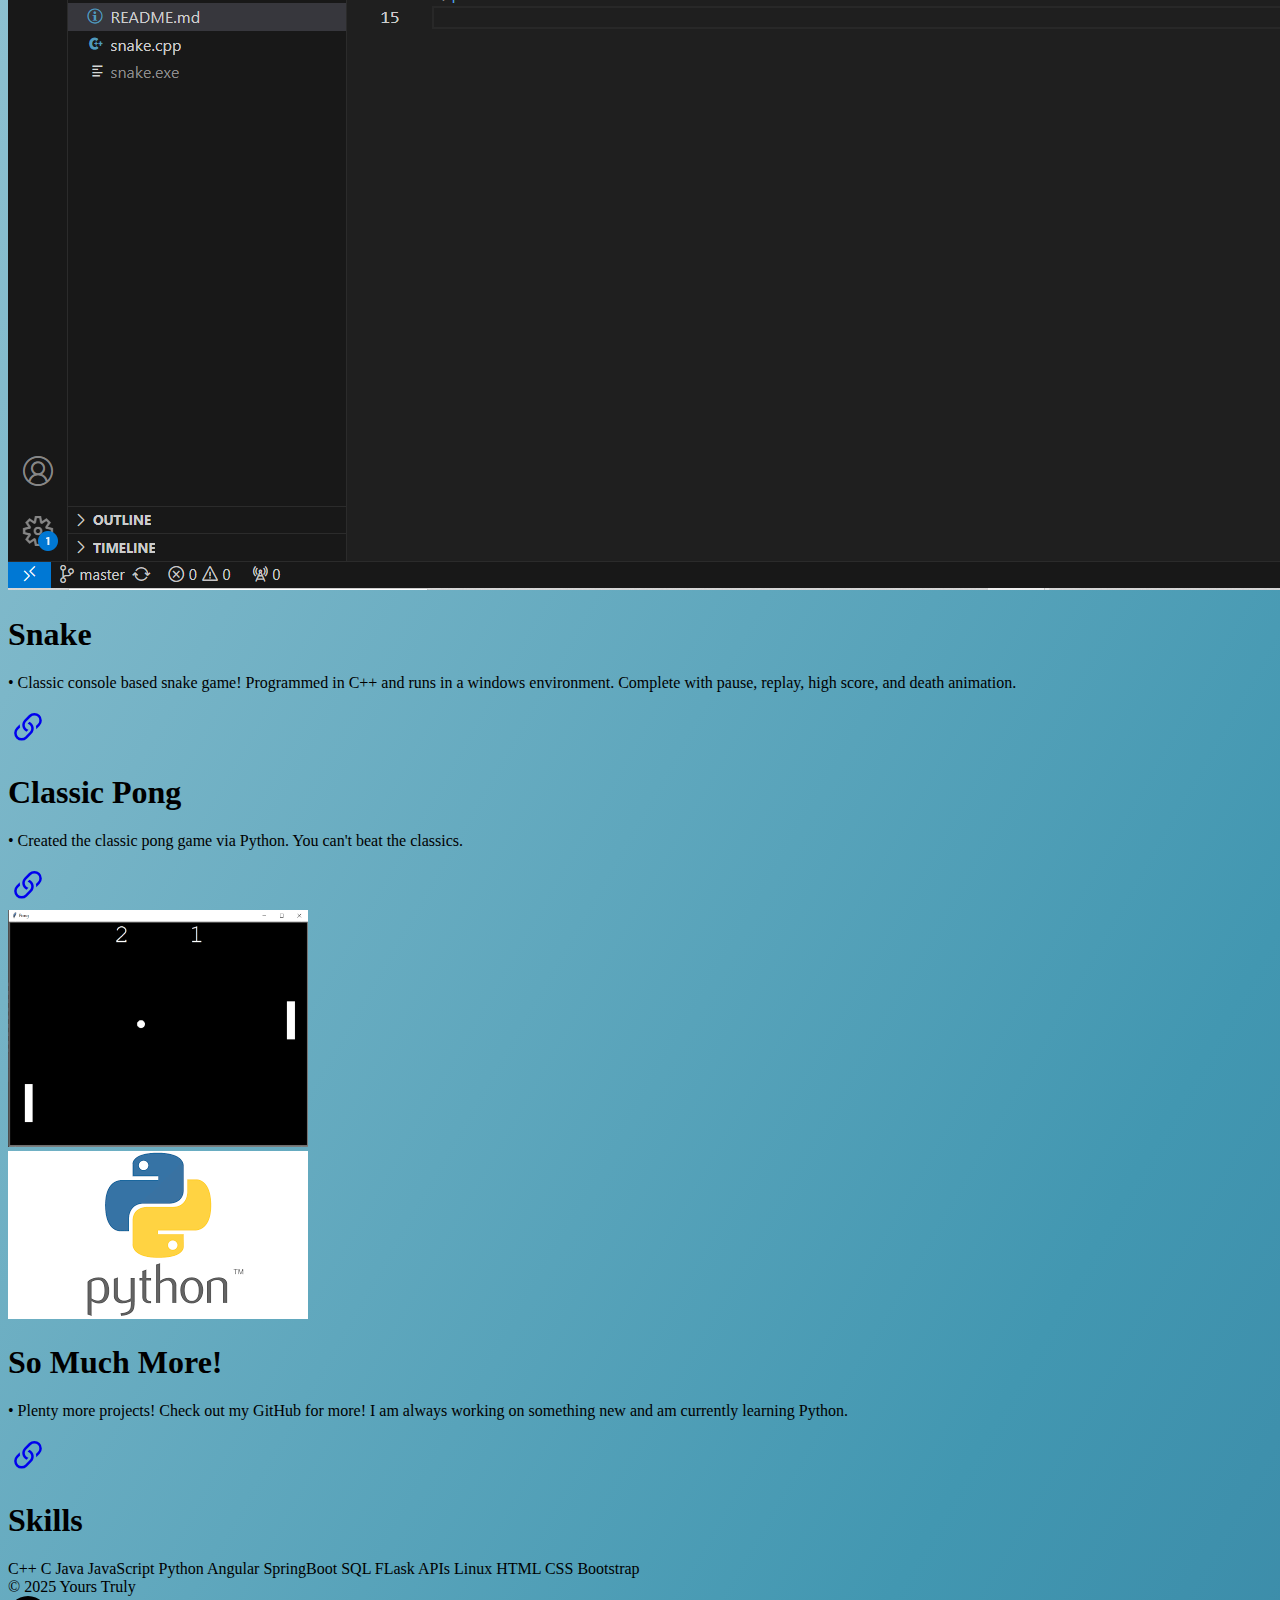
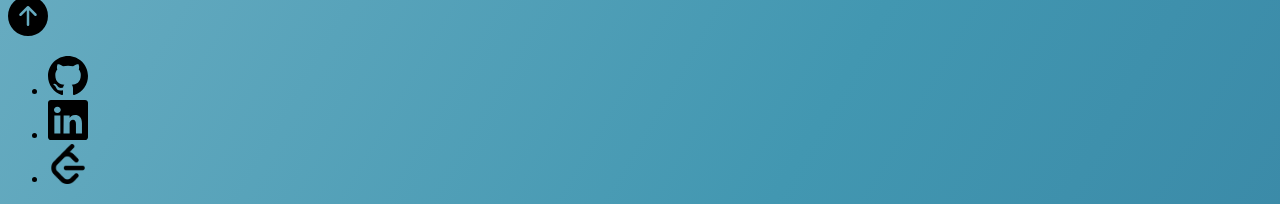
==== commit a39757b0: "ready to launch" ====
--- a/index.html
+++ b/index.html
@@ -17,8 +17,8 @@
   <div id="navbar" class="bg-dark">
 
     <header class="d-flex flex-wrap justify-content-center py-3">
+
       <ul class="nav nav-pills">
-        <!-- <li class="nav-item"><a href="" class="nav-link" aria-current="page">Home</a></li> -->
         <li class="nav-item"><a href="#about-me" class="nav-link ">About Me</a></li>
         <li class="nav-item"><a href="#education" class="nav-link ">Education</a></li>
         <li class="nav-item"><a href="#projects" class="nav-link ">Projects</a></li>
@@ -40,7 +40,7 @@
   <div id="about-me" class="container px-4 py-5 bg-body-primary rounded-3">
     <div class="row flex-lg-row-reverse align-items-center g-5 py-5">
       <div class="col-10 col-sm-8 col-lg-4">
-        <img src="assets/images/profile.jpg" class="d-block mx-lg-auto img-fluid profile-img" alt="profile image"
+        <img src="assets/images/profile-wo-bg.png" class="d-block mx-lg-auto img-fluid " alt="profile image"
           width="350" height="500" loading="lazy">
       </div>
       <div class="col-lg-8">
@@ -98,8 +98,8 @@
 
         </div>
         <div class="col-10 col-sm-8 col-lg-4 d-flex align-items-center justify-content-center">
-          <img src="assets/images/supercat-logo.png" class="img-fluid" alt="TXST logo" width="120"
-            height="120" loading="lazy">
+          <img src="assets/images/supercat-logo.png" class="img-fluid" alt="TXST logo" width="120" height="120"
+            loading="lazy">
         </div>
       </div>
     </div>
@@ -116,8 +116,8 @@
 
         </div>
         <div class="col-10 col-sm-8 col-lg-4 d-flex align-items-center justify-content-center">
-          <img src="assets/images/supercat-logo.png" class="img-fluid" alt="TXST logo" width="120"
-            height="120" loading="lazy">
+          <img src="assets/images/supercat-logo.png" class="img-fluid" alt="TXST logo" width="120" height="120"
+            loading="lazy">
         </div>
       </div>
     </div>
@@ -131,37 +131,119 @@
     <div class="container px-4 bg-body-secondary mt-3 rounded-3">
       <div class="p-3 text-center">
         <div class="row flex-lg-row-reverse align-items-center g-5">
-          <div class="col-10 col-sm-8 col-lg-6">
-            <img src="assets/images/profile.jpg" class="d-block mx-lg-auto img-fluid" alt="project image" width="200"
-              height="100" loading="lazy">
-          </div>
-          <div class="col-lg-6">
-            <h1 class="display-8 fw-bold lh-1">P1</h1>
-            <p class="lead">
-              Awesome engineer summary I no longer have to sniff other dogs for love. I've found the hottest Corgi on
-            </p>
-          </div>
-        </div>
-      </div>
-    </div>
-
-    <div class="container px-4 bg-body-secondary mt-3 rounded-3">
-      <div class="p-3 text-center">
-        <div class="row flex-lg-row-reverse align-items-center g-5">
-          <div class="col-lg-6">
-            <h1 class="display-8 fw-bold lh-1">P1</h1>
-            <p class="lead">
-              Awesome engineer summary I no longer have to sniff other dogs for love. I've found the hottest Corgi on
-            </p>
-          </div>
-          <div class="col-10 col-sm-8 col-lg-6">
-            <img src="assets/images/profile.jpg" class="d-block mx-lg-auto img-fluid" alt="project image" width="200"
-              height="100" loading="lazy">
-          </div>
-        </div>
-      </div>
-    </div>
-  </div>
+          <div class="col-10 col-sm-8 col-lg-4">
+            <img src="assets/images/mgt-app.png" class="d-block mx-lg-auto img-fluid rounded-3" alt="project image"
+              loading="lazy">
+          </div>
+          <div class="col-lg-8">
+            <h1 class="fs-2 fw-bold lh-1">Employee Management App</h1>
+            <p class="lead">
+              • Built a full-stack web application that provides businesses and their employees a smart and efficient
+              way of communicating and organizing in collaboration with a team.<br>
+              • Integrated the client and server by using scalable RESTful API endpoints and provided real-time client
+              side updates to their feed.<br>
+              • Utilized Spring Boot and JPA to create an efficient and layered PostgreSQL database on the backend
+              and used Angular to create a responsive and user-friendly front-end.<br>
+            </p>
+            <a href="https://github.com/CodeDTX11/employee_mgt_fullstack" target="_blank"> <svg xmlns="http://www.w3.org/2000/svg" width="40" height="40" fill="currentColor" class="bi bi-link-45deg" viewBox="0 0 16 16">
+              <path d="M4.715 6.542 3.343 7.914a3 3 0 1 0 4.243 4.243l1.828-1.829A3 3 0 0 0 8.586 5.5L8 6.086a1 1 0 0 0-.154.199 2 2 0 0 1 .861 3.337L6.88 11.45a2 2 0 1 1-2.83-2.83l.793-.792a4 4 0 0 1-.128-1.287z"/>
+              <path d="M6.586 4.672A3 3 0 0 0 7.414 9.5l.775-.776a2 2 0 0 1-.896-3.346L9.12 3.55a2 2 0 1 1 2.83 2.83l-.793.792c.112.42.155.855.128 1.287l1.372-1.372a3 3 0 1 0-4.243-4.243z"/>
+            </svg></a>
+          </div>
+        </div>
+      </div>
+    </div>
+
+    <div class="container px-4 bg-body-secondary mt-3 rounded-3">
+      <div class="p-3 text-center">
+        <div class="row flex-lg-row-reverse align-items-center g-5">
+          <div class="col-lg-8">
+            <h1 class="fs-2 fw-bold lh-1">Spotify Guessing Game</h1>
+            <p class="lead">
+              • Created a front-end Angular application that uses data pulled via the Spotify Web API to create a game
+              that has the player guess the artists of the provided track samples.
+            </p>
+            <a href="https://github.com/CodeDTX11/guess_who_spotify" target="_blank"> <svg xmlns="http://www.w3.org/2000/svg" width="40" height="40" fill="currentColor" class="bi bi-link-45deg" viewBox="0 0 16 16">
+              <path d="M4.715 6.542 3.343 7.914a3 3 0 1 0 4.243 4.243l1.828-1.829A3 3 0 0 0 8.586 5.5L8 6.086a1 1 0 0 0-.154.199 2 2 0 0 1 .861 3.337L6.88 11.45a2 2 0 1 1-2.83-2.83l.793-.792a4 4 0 0 1-.128-1.287z"/>
+              <path d="M6.586 4.672A3 3 0 0 0 7.414 9.5l.775-.776a2 2 0 0 1-.896-3.346L9.12 3.55a2 2 0 1 1 2.83 2.83l-.793.792c.112.42.155.855.128 1.287l1.372-1.372a3 3 0 1 0-4.243-4.243z"/>
+            </svg></a>
+          </div>
+          <div class="col-10 col-sm-8 col-lg-4">
+            <img src="assets/images/whos-who-app.png" class="d-block mx-lg-auto img-fluid rounded-3" alt="project image"
+              loading="lazy">
+          </div>
+        </div>
+      </div>
+    </div>
+
+    <div class="container px-4 bg-body-secondary mt-3 rounded-3">
+      <div class="p-3 text-center">
+        <div class="row flex-lg-row-reverse align-items-center g-5">
+          <div class="col-10 col-sm-8 col-lg-4">
+            <img src="assets/images/snake.png" class="d-block mx-lg-auto img-fluid rounded-3" alt="project image"
+              loading="lazy">
+          </div>
+          <div class="col-lg-8">
+            <h1 class="fs-2 fw-bold lh-1">Snake</h1>
+            <p class="lead">
+              • Classic console based snake game! Programmed in C++ and runs in a windows environment. Complete with
+              pause, replay, high score, and death animation.
+            </p>
+            <a href="https://github.com/CodeDTX11/snake" target="_blank"> <svg xmlns="http://www.w3.org/2000/svg" width="40" height="40" fill="currentColor" class="bi bi-link-45deg" viewBox="0 0 16 16">
+              <path d="M4.715 6.542 3.343 7.914a3 3 0 1 0 4.243 4.243l1.828-1.829A3 3 0 0 0 8.586 5.5L8 6.086a1 1 0 0 0-.154.199 2 2 0 0 1 .861 3.337L6.88 11.45a2 2 0 1 1-2.83-2.83l.793-.792a4 4 0 0 1-.128-1.287z"/>
+              <path d="M6.586 4.672A3 3 0 0 0 7.414 9.5l.775-.776a2 2 0 0 1-.896-3.346L9.12 3.55a2 2 0 1 1 2.83 2.83l-.793.792c.112.42.155.855.128 1.287l1.372-1.372a3 3 0 1 0-4.243-4.243z"/>
+            </svg></a>
+          </div>
+        </div>
+      </div>
+    </div>
+
+    <div class="container px-4 bg-body-secondary mt-3 rounded-3">
+      <div class="p-3 text-center">
+        <div class="row flex-lg-row-reverse align-items-center g-5">
+          <div class="col-lg-8">
+            <h1 class="fs-2 fw-bold lh-1">Classic Pong</h1>
+            <p class="lead">
+              • Created the classic pong game via Python. You can't beat the classics.
+            </p>
+            <a href="https://github.com/CodeDTX11/PyProjects/tree/main/pong-day22" target="_blank"> <svg xmlns="http://www.w3.org/2000/svg" width="40" height="40" fill="currentColor" class="bi bi-link-45deg" viewBox="0 0 16 16">
+              <path d="M4.715 6.542 3.343 7.914a3 3 0 1 0 4.243 4.243l1.828-1.829A3 3 0 0 0 8.586 5.5L8 6.086a1 1 0 0 0-.154.199 2 2 0 0 1 .861 3.337L6.88 11.45a2 2 0 1 1-2.83-2.83l.793-.792a4 4 0 0 1-.128-1.287z"/>
+              <path d="M6.586 4.672A3 3 0 0 0 7.414 9.5l.775-.776a2 2 0 0 1-.896-3.346L9.12 3.55a2 2 0 1 1 2.83 2.83l-.793.792c.112.42.155.855.128 1.287l1.372-1.372a3 3 0 1 0-4.243-4.243z"/>
+            </svg></a>
+          </div>
+          <div class="col-10 col-sm-8 col-lg-4">
+            <img src="assets/images/pong.png" class="d-block mx-lg-auto img-fluid rounded-3" alt="project image" width="300"
+              loading="lazy">
+          </div>
+        </div>
+      </div>
+    </div>
+
+    <div class="container px-4 bg-body-secondary mt-3 rounded-3">
+      <div class="p-3 text-center">
+        <div class="row flex-lg-row-reverse align-items-center g-5">
+          <div class="col-10 col-sm-8 col-lg-4">
+            <img src="assets/images/python-image.png" class="d-block mx-lg-auto img-fluid rounded-3" alt="project image"
+              loading="lazy">
+          </div>
+          <div class="col-lg-8">
+            <h1 class="fs-2 fw-bold lh-1">So Much More!</h1>
+            <p class="lead">
+              • Plenty more projects! Check out my GitHub for more! I am always working on something new and am
+              currently learning Python.
+            </p>
+            <a href="https://github.com/CodeDTX11?tab=repositories" target="_blank"> <svg xmlns="http://www.w3.org/2000/svg" width="40" height="40" fill="currentColor" class="bi bi-link-45deg" viewBox="0 0 16 16">
+              <path d="M4.715 6.542 3.343 7.914a3 3 0 1 0 4.243 4.243l1.828-1.829A3 3 0 0 0 8.586 5.5L8 6.086a1 1 0 0 0-.154.199 2 2 0 0 1 .861 3.337L6.88 11.45a2 2 0 1 1-2.83-2.83l.793-.792a4 4 0 0 1-.128-1.287z"/>
+              <path d="M6.586 4.672A3 3 0 0 0 7.414 9.5l.775-.776a2 2 0 0 1-.896-3.346L9.12 3.55a2 2 0 1 1 2.83 2.83l-.793.792c.112.42.155.855.128 1.287l1.372-1.372a3 3 0 1 0-4.243-4.243z"/>
+            </svg></a>
+          </div>
+        </div>
+      </div>
+    </div>
+
+
+  </div>
+
 
   <div id="skills" class="py-5 border-black border-top">
 
@@ -185,31 +267,31 @@
     </div>
   </div>
 
-    <!-- footer  -->
-    <div class="container">
-      <footer class="d-flex flex-wrap justify-content-between align-items-center py-3 my-4 border-top">
-        <div class="col-md-4 d-flex align-items-center">
-          <span class="mb-3 mb-md-0 text-body-secondary">© 2025 Yours Truly</span>
-        </div>
-
-        <a class="text-body-secondary" href="#top">
-          <svg xmlns="http://www.w3.org/2000/svg" height="40" fill="black" class="bi bi-arrow-up-circle-fill"
-            viewBox="0 0 16 16">
-            <path
-              d="M16 8A8 8 0 1 0 0 8a8 8 0 0 0 16 0m-7.5 3.5a.5.5 0 0 1-1 0V5.707L5.354 7.854a.5.5 0 1 1-.708-.708l3-3a.5.5 0 0 1 .708 0l3 3a.5.5 0 0 1-.708.708L8.5 5.707z" />
-          </svg>
-        </a>
-
-        <ul class="nav col-md-4 justify-content-end list-unstyled d-flex">
-          <li class="ms-3"><a class="text-body-secondary" href="https://github.com/CodeDTX11" target="_blank"><img
-                src="assets/images/github.svg" height="40"></a></li>
-          <li class="ms-3"><a class="text-body-secondary" href="https://www.linkedin.com/in/dylan-messerly/"
-              target="_blank"><img src="assets/images/linkedin.svg" height="40"></a></li>
-          <li class="ms-3"><a class="text-body-secondary" href="https://leetcode.com/u/DTXcode11/" target="_blank"><img
-                src="assets/images/leetcode-logo.png" height="40"></a></li>
-        </ul>
-      </footer>
-    </div>
+  <!-- footer  -->
+  <div class="container">
+    <footer class="d-flex flex-wrap justify-content-between align-items-center py-3 my-4 border-top">
+      <div class="col-md-4 d-flex align-items-center">
+        <span class="mb-3 mb-md-0 text-body-secondary">© 2025 Yours Truly</span>
+      </div>
+
+      <a class="text-body-secondary" href="#top">
+        <svg xmlns="http://www.w3.org/2000/svg" height="40" fill="black" class="bi bi-arrow-up-circle-fill"
+          viewBox="0 0 16 16">
+          <path
+            d="M16 8A8 8 0 1 0 0 8a8 8 0 0 0 16 0m-7.5 3.5a.5.5 0 0 1-1 0V5.707L5.354 7.854a.5.5 0 1 1-.708-.708l3-3a.5.5 0 0 1 .708 0l3 3a.5.5 0 0 1-.708.708L8.5 5.707z" />
+        </svg>
+      </a>
+
+      <ul class="nav col-md-4 justify-content-end list-unstyled d-flex">
+        <li class="ms-3"><a class="text-body-secondary" href="https://github.com/CodeDTX11" target="_blank"><img
+              src="assets/images/github.svg" height="40"></a></li>
+        <li class="ms-3"><a class="text-body-secondary" href="https://www.linkedin.com/in/dylan-messerly/"
+            target="_blank"><img src="assets/images/linkedin.svg" height="40"></a></li>
+        <li class="ms-3"><a class="text-body-secondary" href="https://leetcode.com/u/DTXcode11/" target="_blank"><img
+              src="assets/images/leetcode-logo.png" height="40"></a></li>
+      </ul>
+    </footer>
+  </div>
 
 </body>
 
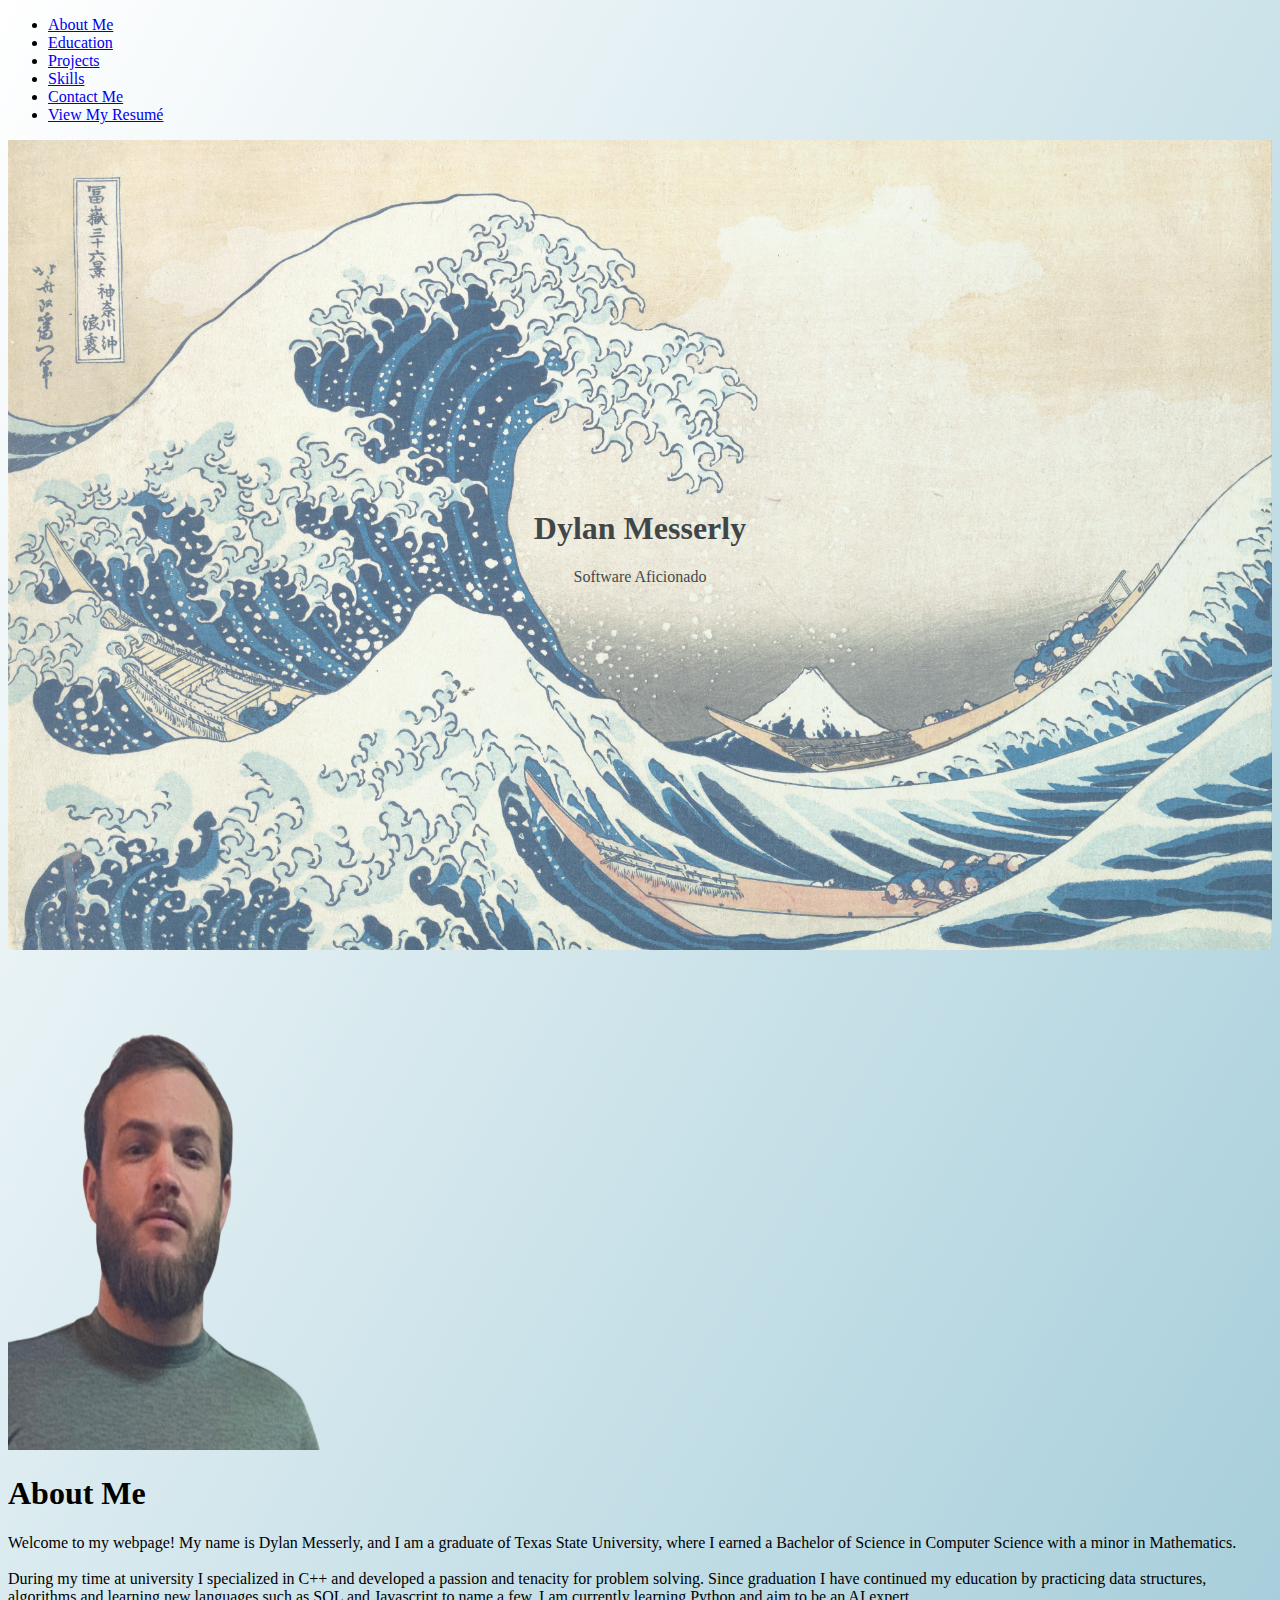
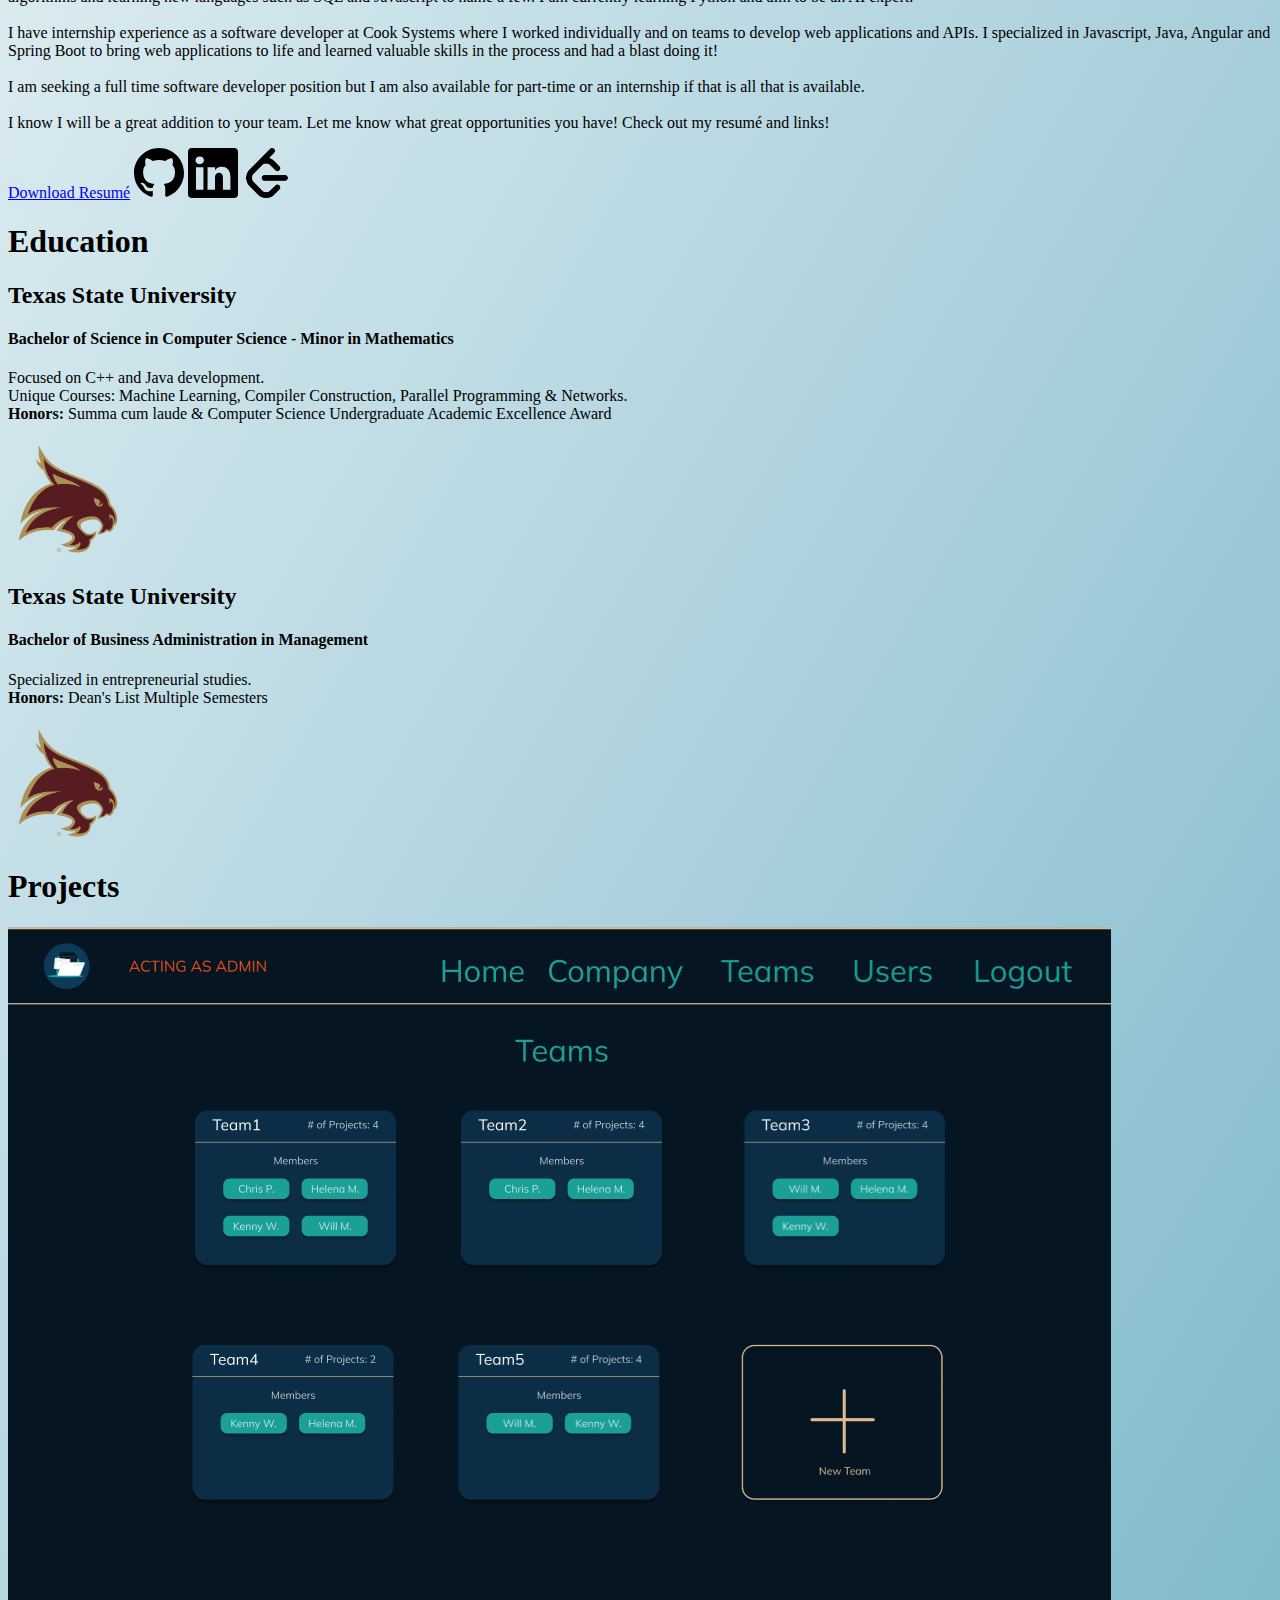
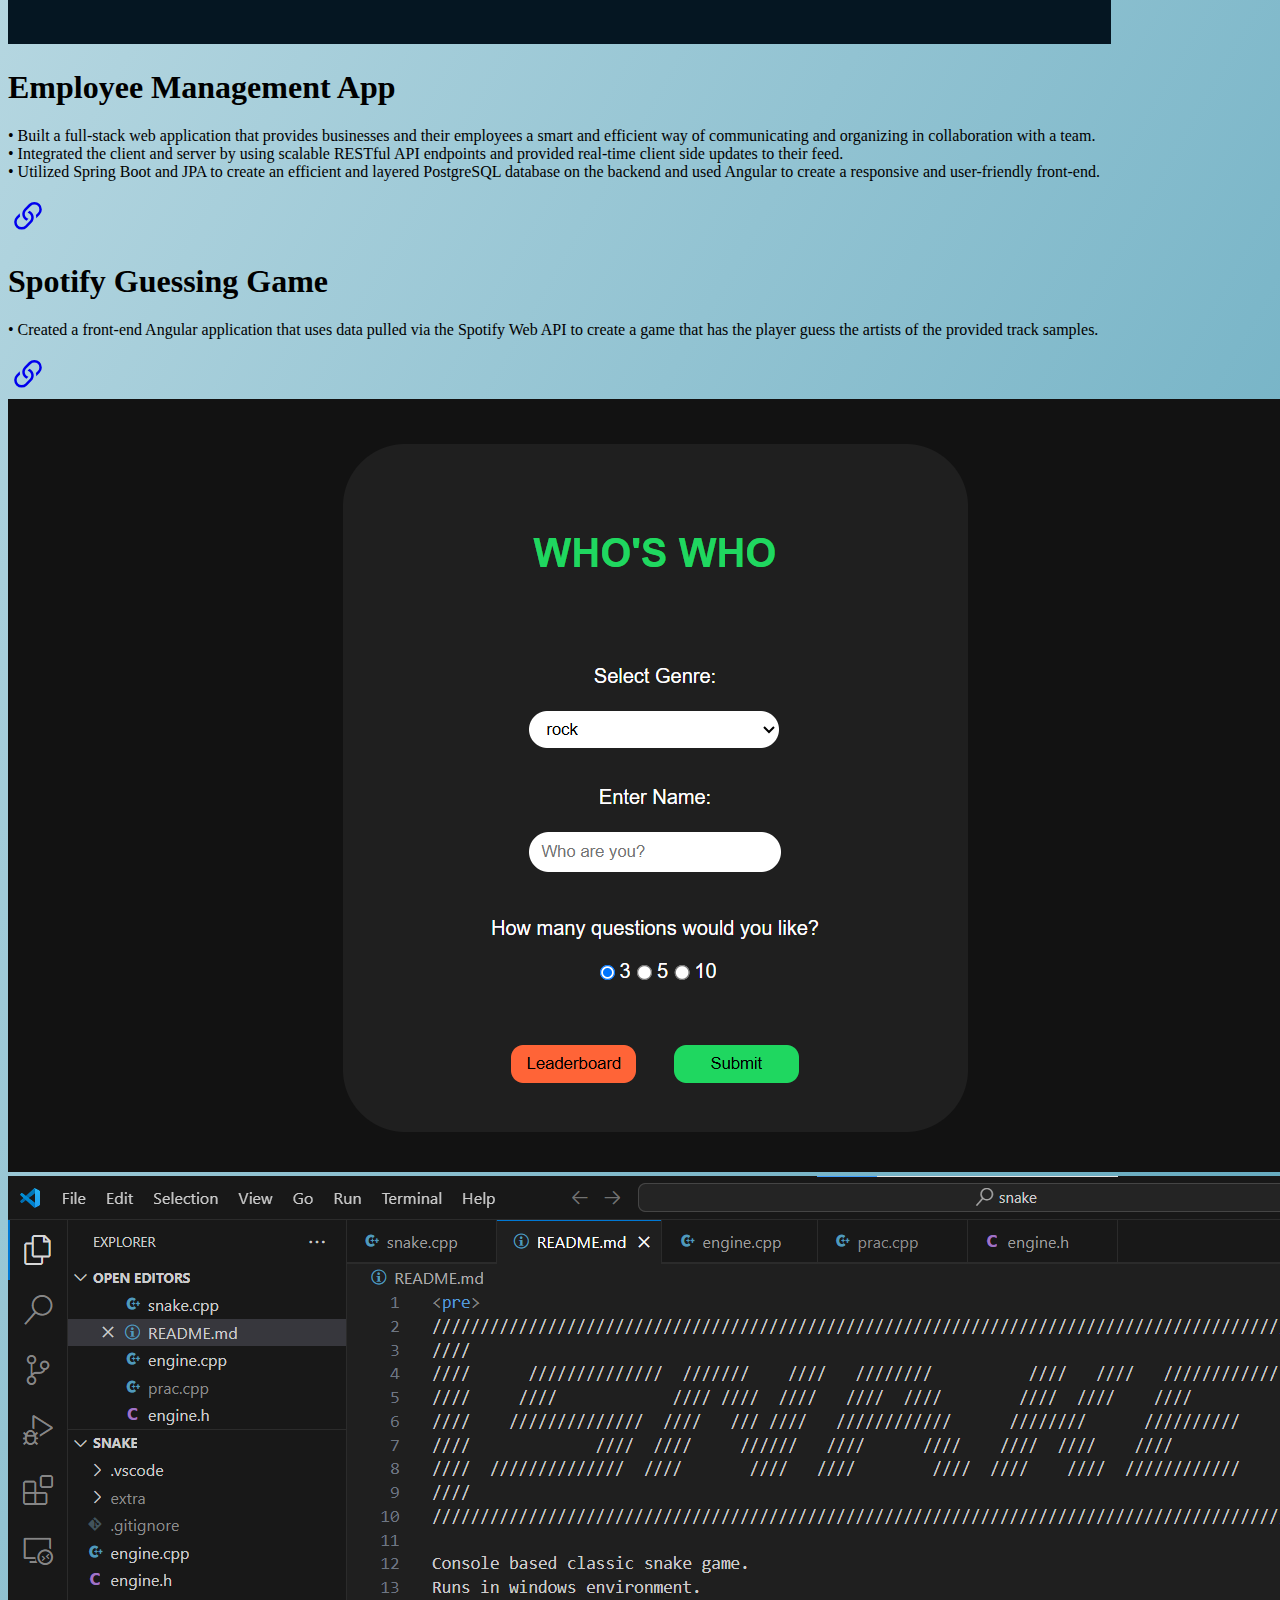
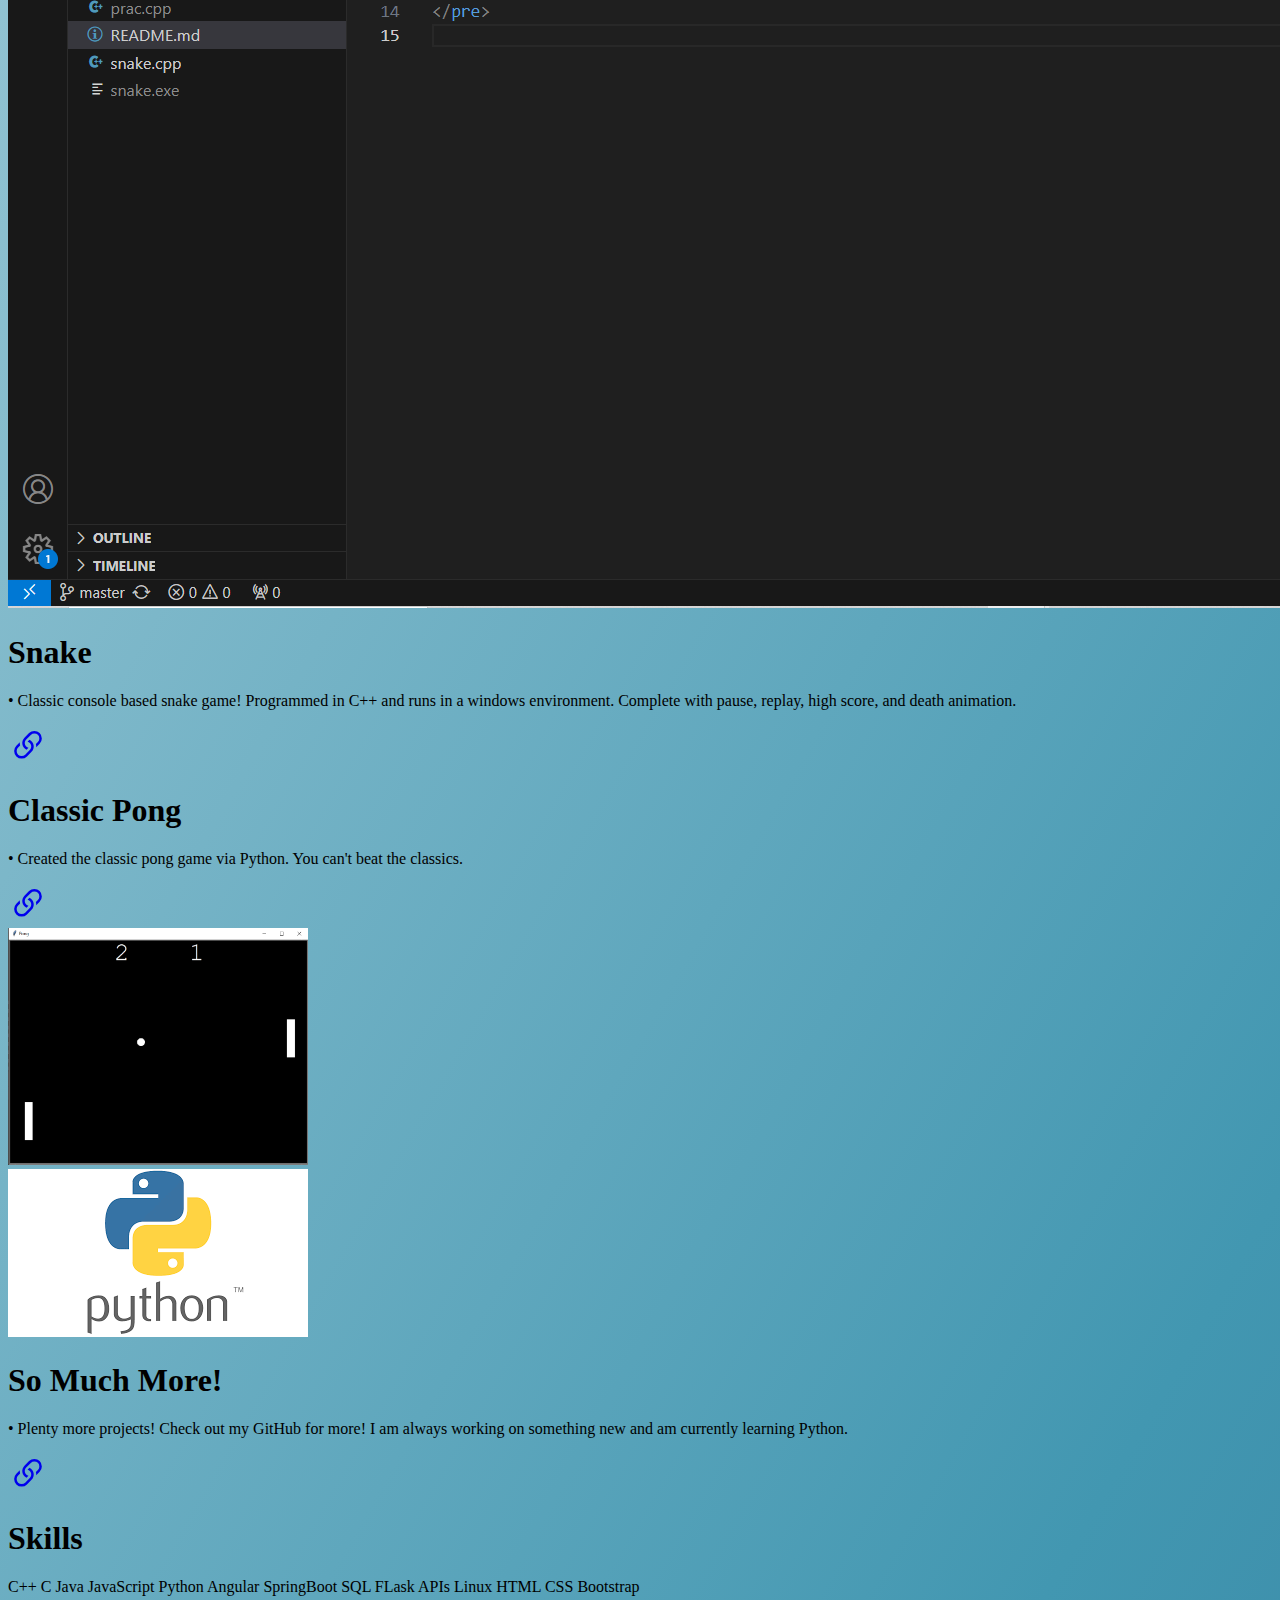
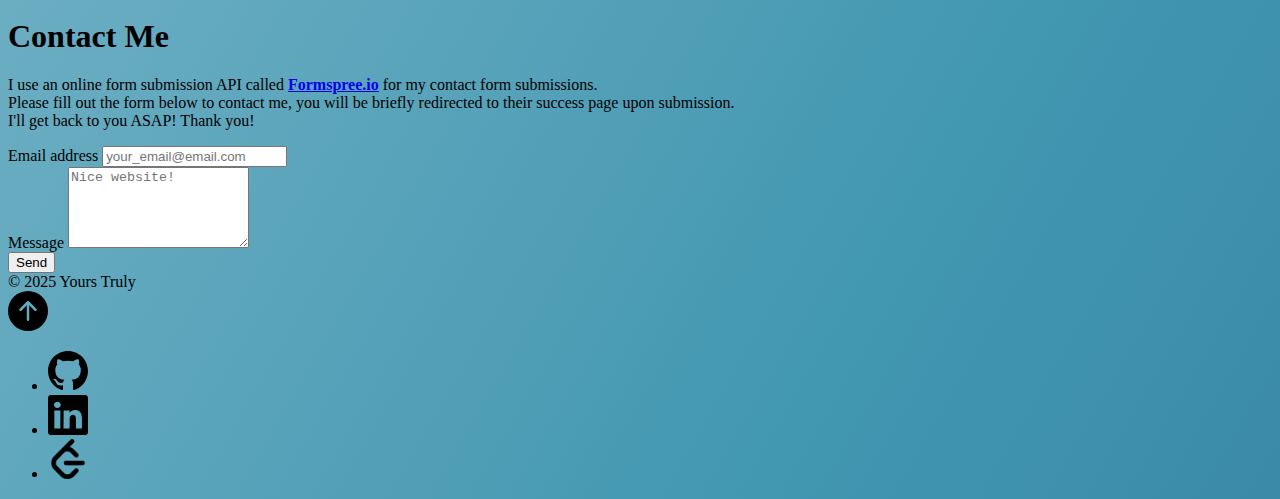
==== commit a7147ecf: "added a contact me section" ====
--- a/index.html
+++ b/index.html
@@ -23,6 +23,7 @@
         <li class="nav-item"><a href="#education" class="nav-link ">Education</a></li>
         <li class="nav-item"><a href="#projects" class="nav-link ">Projects</a></li>
         <li class="nav-item"><a href="#skills" class="nav-link ">Skills</a></li>
+        <li class="nav-item"><a href="#contact-me" class="nav-link ">Contact Me</a></li>
         <li class="nav-item"><a href="view_resume.html" class="nav-link ">View My Resumé</a></li>
       </ul>
     </header>
@@ -40,8 +41,8 @@
   <div id="about-me" class="container px-4 py-5 bg-body-primary rounded-3">
     <div class="row flex-lg-row-reverse align-items-center g-5 py-5">
       <div class="col-10 col-sm-8 col-lg-4">
-        <img src="assets/images/profile-wo-bg.png" class="d-block mx-lg-auto img-fluid " alt="profile image"
-          width="350" height="500" loading="lazy">
+        <img src="assets/images/profile-wo-bg.png" class="d-block mx-lg-auto img-fluid " alt="profile image" width="350"
+          height="500" loading="lazy">
       </div>
       <div class="col-lg-8">
         <h1 class="display-6 fw-bold text-body-emphasis text-decoration-underline mb-3">About Me</h1>
@@ -145,10 +146,14 @@
               • Utilized Spring Boot and JPA to create an efficient and layered PostgreSQL database on the backend
               and used Angular to create a responsive and user-friendly front-end.<br>
             </p>
-            <a href="https://github.com/CodeDTX11/employee_mgt_fullstack" target="_blank"> <svg xmlns="http://www.w3.org/2000/svg" width="40" height="40" fill="currentColor" class="bi bi-link-45deg" viewBox="0 0 16 16">
-              <path d="M4.715 6.542 3.343 7.914a3 3 0 1 0 4.243 4.243l1.828-1.829A3 3 0 0 0 8.586 5.5L8 6.086a1 1 0 0 0-.154.199 2 2 0 0 1 .861 3.337L6.88 11.45a2 2 0 1 1-2.83-2.83l.793-.792a4 4 0 0 1-.128-1.287z"/>
-              <path d="M6.586 4.672A3 3 0 0 0 7.414 9.5l.775-.776a2 2 0 0 1-.896-3.346L9.12 3.55a2 2 0 1 1 2.83 2.83l-.793.792c.112.42.155.855.128 1.287l1.372-1.372a3 3 0 1 0-4.243-4.243z"/>
-            </svg></a>
+            <a href="https://github.com/CodeDTX11/employee_mgt_fullstack" target="_blank"> <svg
+                xmlns="http://www.w3.org/2000/svg" width="40" height="40" fill="currentColor" class="bi bi-link-45deg"
+                viewBox="0 0 16 16">
+                <path
+                  d="M4.715 6.542 3.343 7.914a3 3 0 1 0 4.243 4.243l1.828-1.829A3 3 0 0 0 8.586 5.5L8 6.086a1 1 0 0 0-.154.199 2 2 0 0 1 .861 3.337L6.88 11.45a2 2 0 1 1-2.83-2.83l.793-.792a4 4 0 0 1-.128-1.287z" />
+                <path
+                  d="M6.586 4.672A3 3 0 0 0 7.414 9.5l.775-.776a2 2 0 0 1-.896-3.346L9.12 3.55a2 2 0 1 1 2.83 2.83l-.793.792c.112.42.155.855.128 1.287l1.372-1.372a3 3 0 1 0-4.243-4.243z" />
+              </svg></a>
           </div>
         </div>
       </div>
@@ -163,10 +168,14 @@
               • Created a front-end Angular application that uses data pulled via the Spotify Web API to create a game
               that has the player guess the artists of the provided track samples.
             </p>
-            <a href="https://github.com/CodeDTX11/guess_who_spotify" target="_blank"> <svg xmlns="http://www.w3.org/2000/svg" width="40" height="40" fill="currentColor" class="bi bi-link-45deg" viewBox="0 0 16 16">
-              <path d="M4.715 6.542 3.343 7.914a3 3 0 1 0 4.243 4.243l1.828-1.829A3 3 0 0 0 8.586 5.5L8 6.086a1 1 0 0 0-.154.199 2 2 0 0 1 .861 3.337L6.88 11.45a2 2 0 1 1-2.83-2.83l.793-.792a4 4 0 0 1-.128-1.287z"/>
-              <path d="M6.586 4.672A3 3 0 0 0 7.414 9.5l.775-.776a2 2 0 0 1-.896-3.346L9.12 3.55a2 2 0 1 1 2.83 2.83l-.793.792c.112.42.155.855.128 1.287l1.372-1.372a3 3 0 1 0-4.243-4.243z"/>
-            </svg></a>
+            <a href="https://github.com/CodeDTX11/guess_who_spotify" target="_blank"> <svg
+                xmlns="http://www.w3.org/2000/svg" width="40" height="40" fill="currentColor" class="bi bi-link-45deg"
+                viewBox="0 0 16 16">
+                <path
+                  d="M4.715 6.542 3.343 7.914a3 3 0 1 0 4.243 4.243l1.828-1.829A3 3 0 0 0 8.586 5.5L8 6.086a1 1 0 0 0-.154.199 2 2 0 0 1 .861 3.337L6.88 11.45a2 2 0 1 1-2.83-2.83l.793-.792a4 4 0 0 1-.128-1.287z" />
+                <path
+                  d="M6.586 4.672A3 3 0 0 0 7.414 9.5l.775-.776a2 2 0 0 1-.896-3.346L9.12 3.55a2 2 0 1 1 2.83 2.83l-.793.792c.112.42.155.855.128 1.287l1.372-1.372a3 3 0 1 0-4.243-4.243z" />
+              </svg></a>
           </div>
           <div class="col-10 col-sm-8 col-lg-4">
             <img src="assets/images/whos-who-app.png" class="d-block mx-lg-auto img-fluid rounded-3" alt="project image"
@@ -189,10 +198,13 @@
               • Classic console based snake game! Programmed in C++ and runs in a windows environment. Complete with
               pause, replay, high score, and death animation.
             </p>
-            <a href="https://github.com/CodeDTX11/snake" target="_blank"> <svg xmlns="http://www.w3.org/2000/svg" width="40" height="40" fill="currentColor" class="bi bi-link-45deg" viewBox="0 0 16 16">
-              <path d="M4.715 6.542 3.343 7.914a3 3 0 1 0 4.243 4.243l1.828-1.829A3 3 0 0 0 8.586 5.5L8 6.086a1 1 0 0 0-.154.199 2 2 0 0 1 .861 3.337L6.88 11.45a2 2 0 1 1-2.83-2.83l.793-.792a4 4 0 0 1-.128-1.287z"/>
-              <path d="M6.586 4.672A3 3 0 0 0 7.414 9.5l.775-.776a2 2 0 0 1-.896-3.346L9.12 3.55a2 2 0 1 1 2.83 2.83l-.793.792c.112.42.155.855.128 1.287l1.372-1.372a3 3 0 1 0-4.243-4.243z"/>
-            </svg></a>
+            <a href="https://github.com/CodeDTX11/snake" target="_blank"> <svg xmlns="http://www.w3.org/2000/svg"
+                width="40" height="40" fill="currentColor" class="bi bi-link-45deg" viewBox="0 0 16 16">
+                <path
+                  d="M4.715 6.542 3.343 7.914a3 3 0 1 0 4.243 4.243l1.828-1.829A3 3 0 0 0 8.586 5.5L8 6.086a1 1 0 0 0-.154.199 2 2 0 0 1 .861 3.337L6.88 11.45a2 2 0 1 1-2.83-2.83l.793-.792a4 4 0 0 1-.128-1.287z" />
+                <path
+                  d="M6.586 4.672A3 3 0 0 0 7.414 9.5l.775-.776a2 2 0 0 1-.896-3.346L9.12 3.55a2 2 0 1 1 2.83 2.83l-.793.792c.112.42.155.855.128 1.287l1.372-1.372a3 3 0 1 0-4.243-4.243z" />
+              </svg></a>
           </div>
         </div>
       </div>
@@ -206,14 +218,18 @@
             <p class="lead">
               • Created the classic pong game via Python. You can't beat the classics.
             </p>
-            <a href="https://github.com/CodeDTX11/PyProjects/tree/main/pong-day22" target="_blank"> <svg xmlns="http://www.w3.org/2000/svg" width="40" height="40" fill="currentColor" class="bi bi-link-45deg" viewBox="0 0 16 16">
-              <path d="M4.715 6.542 3.343 7.914a3 3 0 1 0 4.243 4.243l1.828-1.829A3 3 0 0 0 8.586 5.5L8 6.086a1 1 0 0 0-.154.199 2 2 0 0 1 .861 3.337L6.88 11.45a2 2 0 1 1-2.83-2.83l.793-.792a4 4 0 0 1-.128-1.287z"/>
-              <path d="M6.586 4.672A3 3 0 0 0 7.414 9.5l.775-.776a2 2 0 0 1-.896-3.346L9.12 3.55a2 2 0 1 1 2.83 2.83l-.793.792c.112.42.155.855.128 1.287l1.372-1.372a3 3 0 1 0-4.243-4.243z"/>
-            </svg></a>
-          </div>
-          <div class="col-10 col-sm-8 col-lg-4">
-            <img src="assets/images/pong.png" class="d-block mx-lg-auto img-fluid rounded-3" alt="project image" width="300"
-              loading="lazy">
+            <a href="https://github.com/CodeDTX11/PyProjects/tree/main/pong-day22" target="_blank"> <svg
+                xmlns="http://www.w3.org/2000/svg" width="40" height="40" fill="currentColor" class="bi bi-link-45deg"
+                viewBox="0 0 16 16">
+                <path
+                  d="M4.715 6.542 3.343 7.914a3 3 0 1 0 4.243 4.243l1.828-1.829A3 3 0 0 0 8.586 5.5L8 6.086a1 1 0 0 0-.154.199 2 2 0 0 1 .861 3.337L6.88 11.45a2 2 0 1 1-2.83-2.83l.793-.792a4 4 0 0 1-.128-1.287z" />
+                <path
+                  d="M6.586 4.672A3 3 0 0 0 7.414 9.5l.775-.776a2 2 0 0 1-.896-3.346L9.12 3.55a2 2 0 1 1 2.83 2.83l-.793.792c.112.42.155.855.128 1.287l1.372-1.372a3 3 0 1 0-4.243-4.243z" />
+              </svg></a>
+          </div>
+          <div class="col-10 col-sm-8 col-lg-4">
+            <img src="assets/images/pong.png" class="d-block mx-lg-auto img-fluid rounded-3" alt="project image"
+              width="300" loading="lazy">
           </div>
         </div>
       </div>
@@ -232,19 +248,23 @@
               • Plenty more projects! Check out my GitHub for more! I am always working on something new and am
               currently learning Python.
             </p>
-            <a href="https://github.com/CodeDTX11?tab=repositories" target="_blank"> <svg xmlns="http://www.w3.org/2000/svg" width="40" height="40" fill="currentColor" class="bi bi-link-45deg" viewBox="0 0 16 16">
-              <path d="M4.715 6.542 3.343 7.914a3 3 0 1 0 4.243 4.243l1.828-1.829A3 3 0 0 0 8.586 5.5L8 6.086a1 1 0 0 0-.154.199 2 2 0 0 1 .861 3.337L6.88 11.45a2 2 0 1 1-2.83-2.83l.793-.792a4 4 0 0 1-.128-1.287z"/>
-              <path d="M6.586 4.672A3 3 0 0 0 7.414 9.5l.775-.776a2 2 0 0 1-.896-3.346L9.12 3.55a2 2 0 1 1 2.83 2.83l-.793.792c.112.42.155.855.128 1.287l1.372-1.372a3 3 0 1 0-4.243-4.243z"/>
-            </svg></a>
-          </div>
-        </div>
-      </div>
-    </div>
-
-
-  </div>
-
-
+            <a href="https://github.com/CodeDTX11?tab=repositories" target="_blank"> <svg
+                xmlns="http://www.w3.org/2000/svg" width="40" height="40" fill="currentColor" class="bi bi-link-45deg"
+                viewBox="0 0 16 16">
+                <path
+                  d="M4.715 6.542 3.343 7.914a3 3 0 1 0 4.243 4.243l1.828-1.829A3 3 0 0 0 8.586 5.5L8 6.086a1 1 0 0 0-.154.199 2 2 0 0 1 .861 3.337L6.88 11.45a2 2 0 1 1-2.83-2.83l.793-.792a4 4 0 0 1-.128-1.287z" />
+                <path
+                  d="M6.586 4.672A3 3 0 0 0 7.414 9.5l.775-.776a2 2 0 0 1-.896-3.346L9.12 3.55a2 2 0 1 1 2.83 2.83l-.793.792c.112.42.155.855.128 1.287l1.372-1.372a3 3 0 1 0-4.243-4.243z" />
+              </svg></a>
+          </div>
+        </div>
+      </div>
+    </div>
+
+
+  </div>
+
+  <!-- skills  -->
   <div id="skills" class="py-5 border-black border-top">
 
     <h1 class="display-6 fw-bold text-body-emphasis text-center text-decoration-underline mb-5">Skills</h1>
@@ -267,6 +287,37 @@
     </div>
   </div>
 
+  <!-- contact me  -->
+  <div id="contact-me" class="py-5 border-black border-top">
+
+    <h1 class="display-6 fw-bold text-body-emphasis text-center text-decoration-underline mb-4">Contact Me</h1>
+    <p class="lead text-center mb-4">I use an online form submission API called <a href="https://formspree.io/" class="text-black"><b>Formspree.io</b></a> for my contact form
+      submissions.<br> Please fill out the form below to contact me, you will be briefly redirected to their success page upon
+      submission.<br>
+      I'll get back to you ASAP! Thank you!
+    </p>
+
+    <div class="container d-flex justify-content-center align-items-center">
+      <div class="row w-100">
+        <div class="col-md-6 mx-auto">
+          <form action="https://formspree.io/f/xaneewdj" method="POST">
+            <div class="mb-3">
+              <label for="email" class="form-label">Email address</label>
+              <input type="email" name="_replyto" class="form-control" id="email" aria-describedby="emailHelp"
+                placeholder="your_email@email.com" required>
+            </div>
+            <div class="mb-3">
+              <label for="message" class="form-label">Message</label>
+              <textarea name="body" class="form-control" id="message" rows="5" placeholder="Nice website!"
+                required></textarea>
+            </div>
+            <button type="submit" class="btn btn-primary text-black w-25" value="Send">Send</button>
+          </form>
+        </div>
+      </div>
+    </div>
+  </div>
+
   <!-- footer  -->
   <div class="container">
     <footer class="d-flex flex-wrap justify-content-between align-items-center py-3 my-4 border-top">
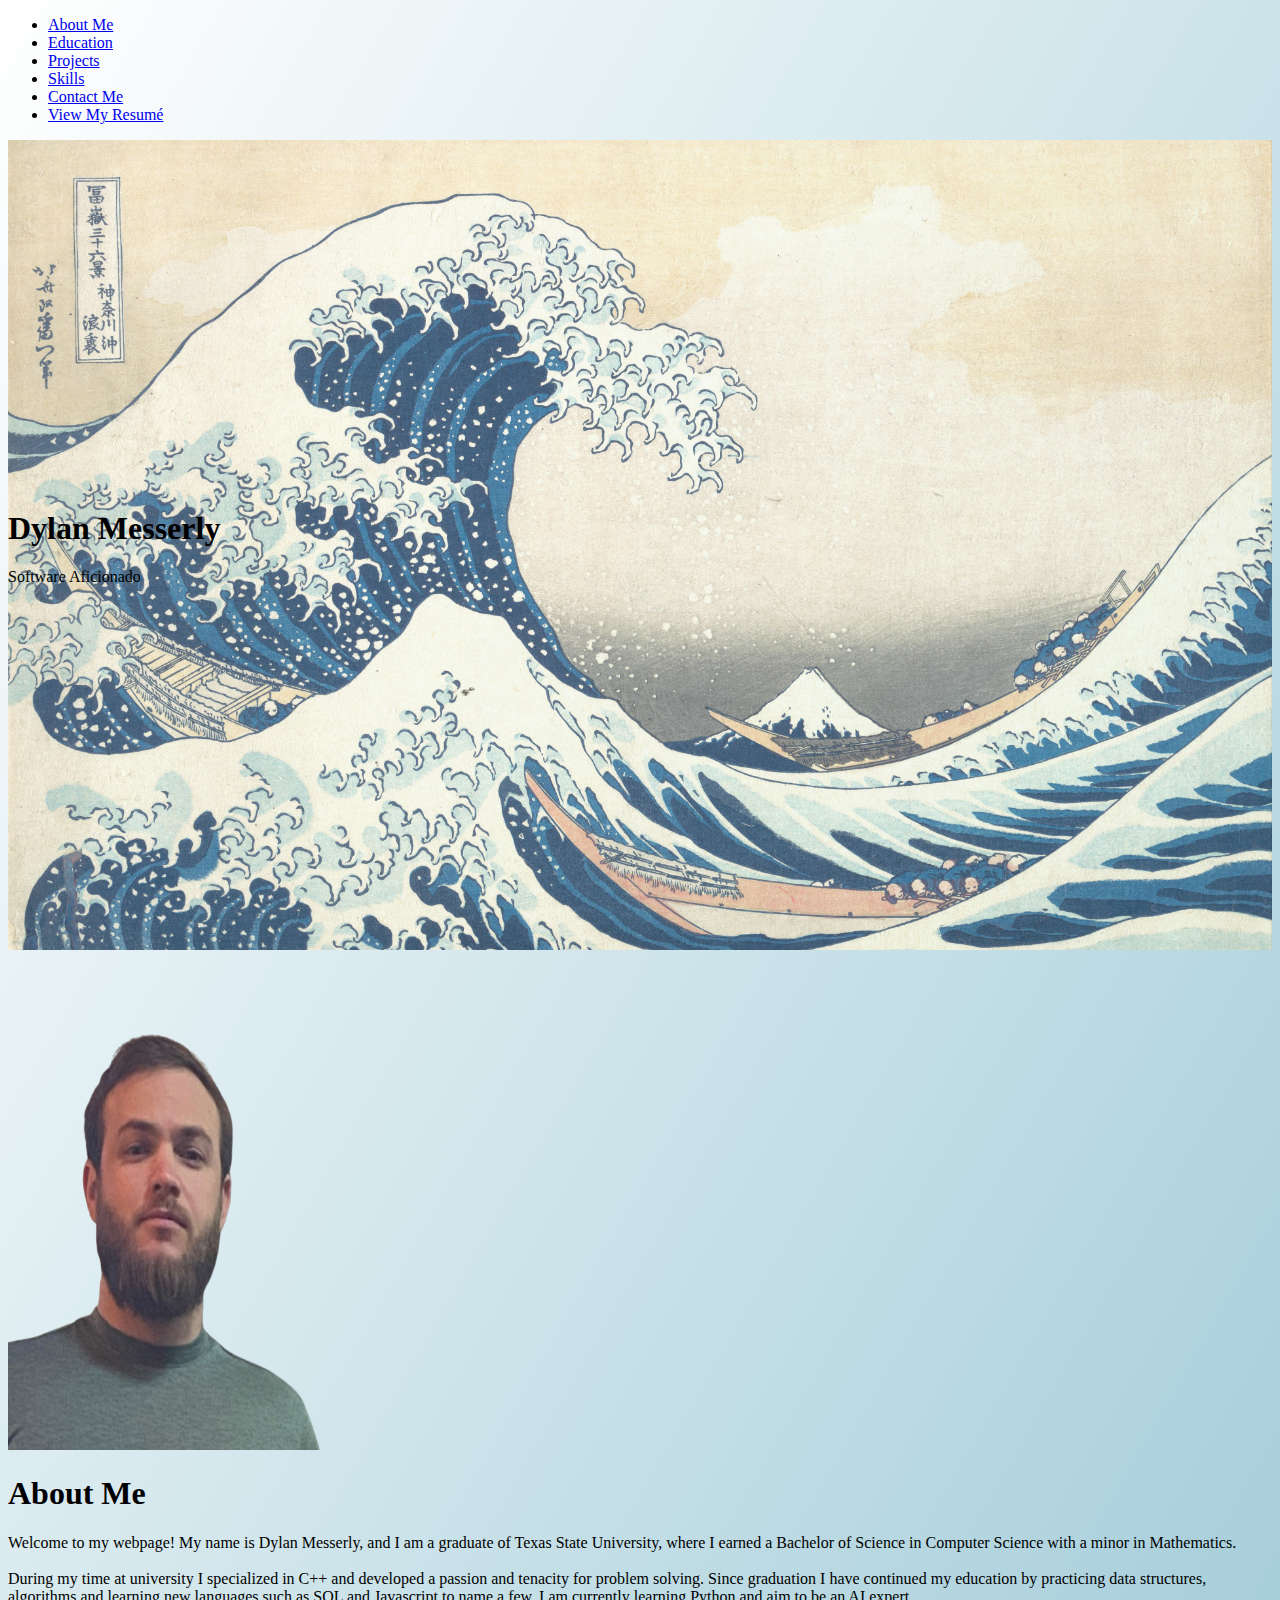
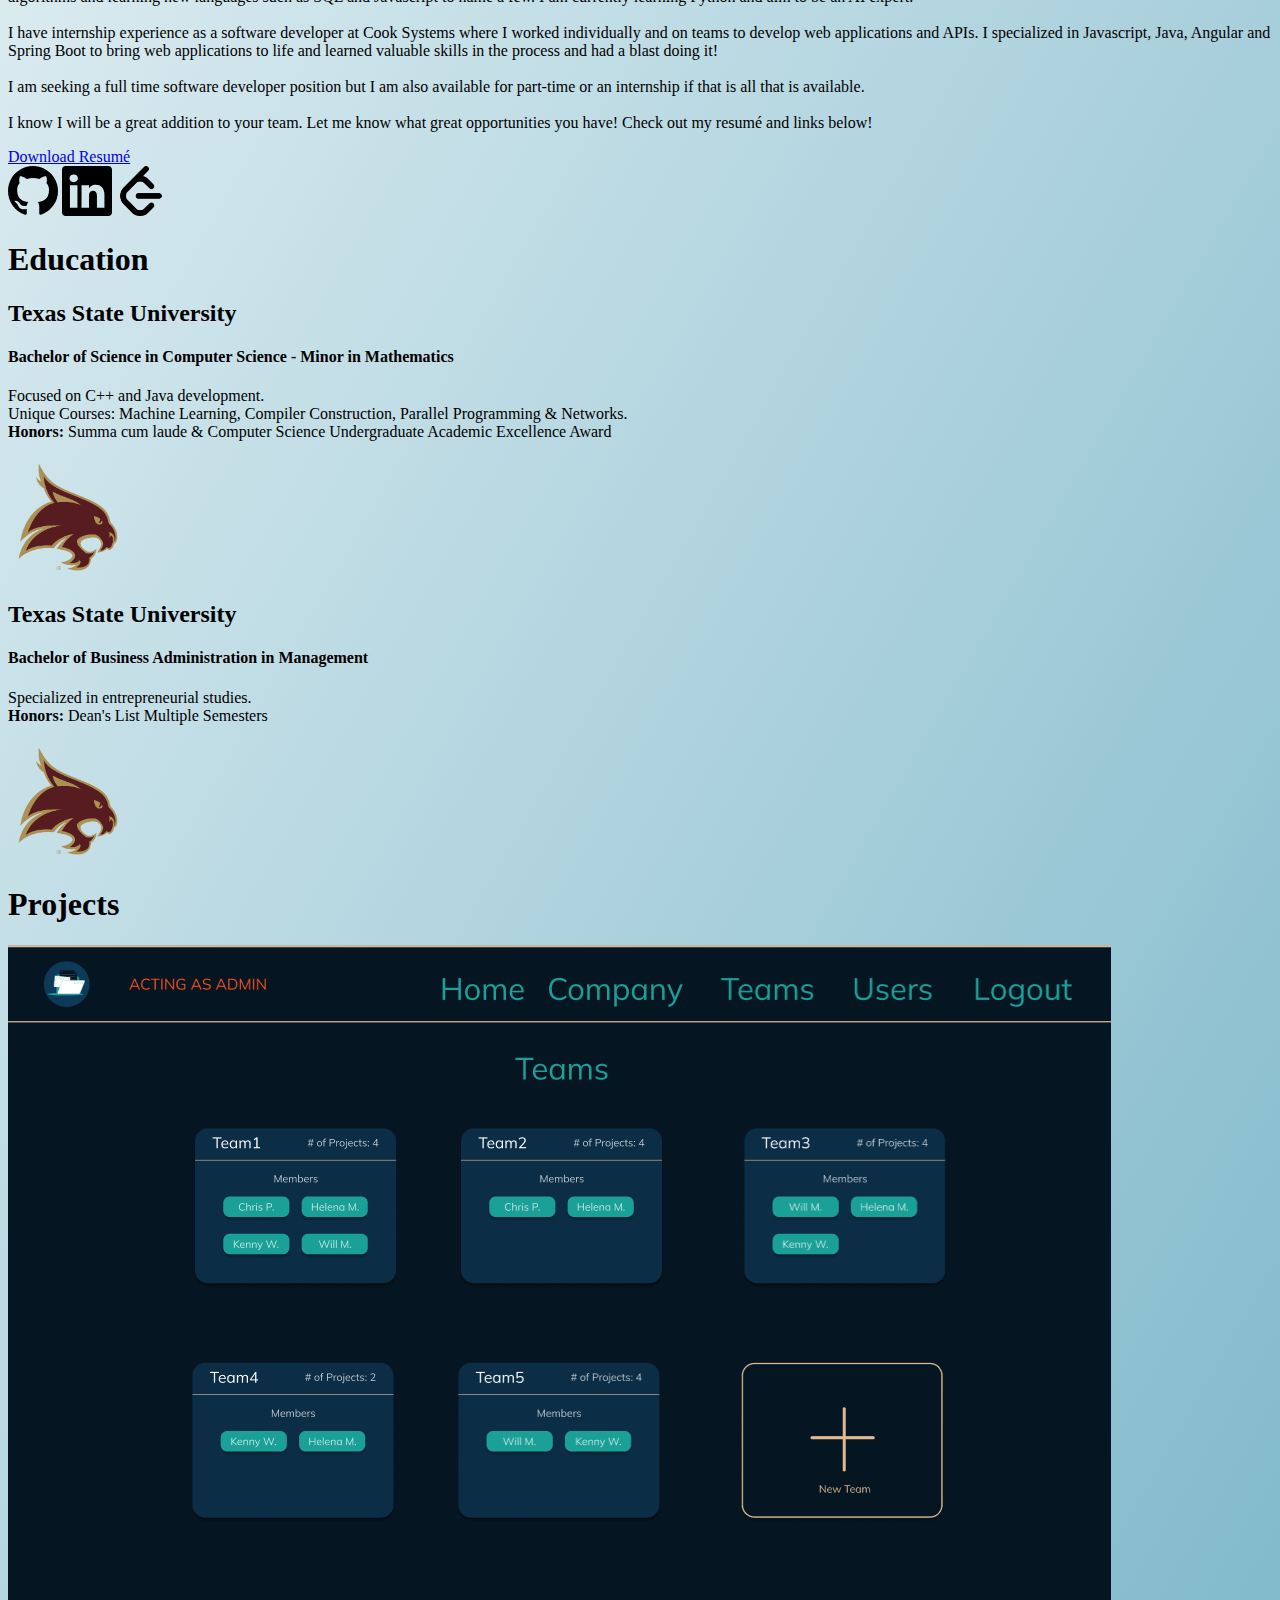
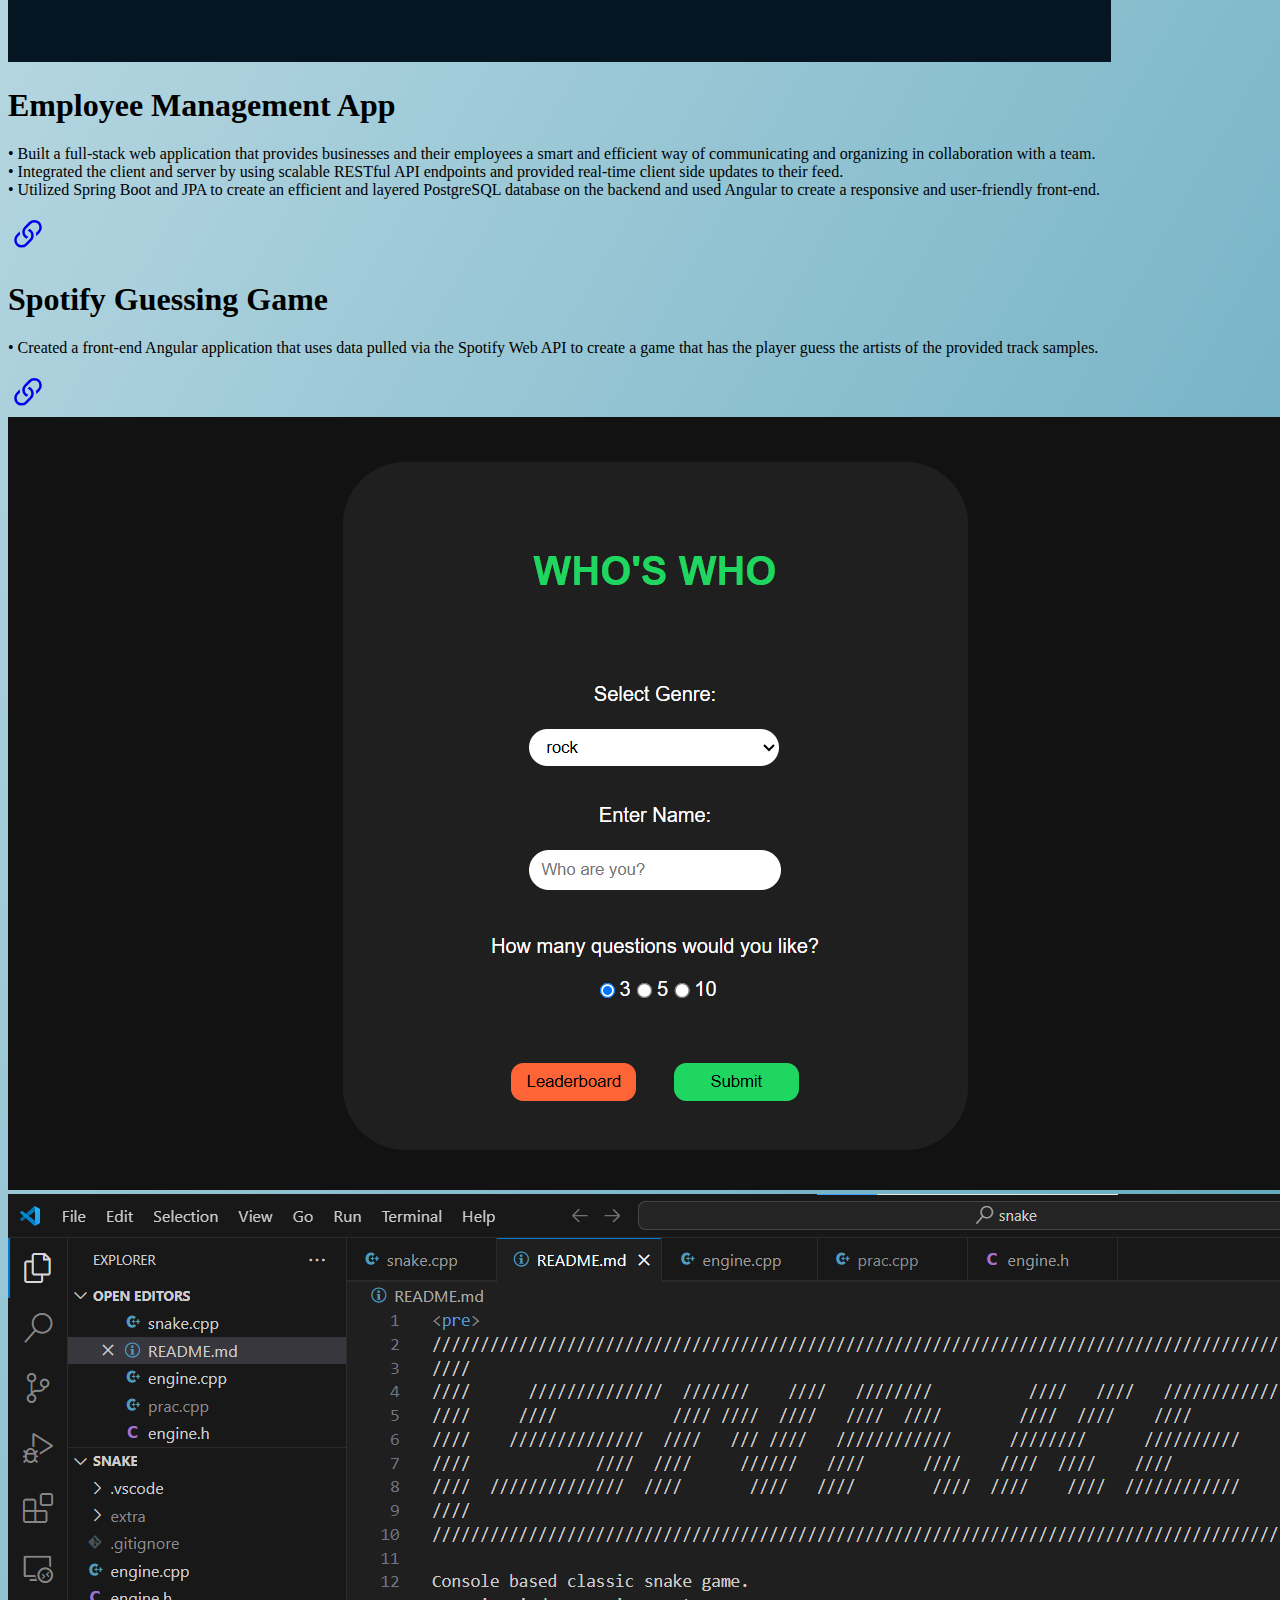
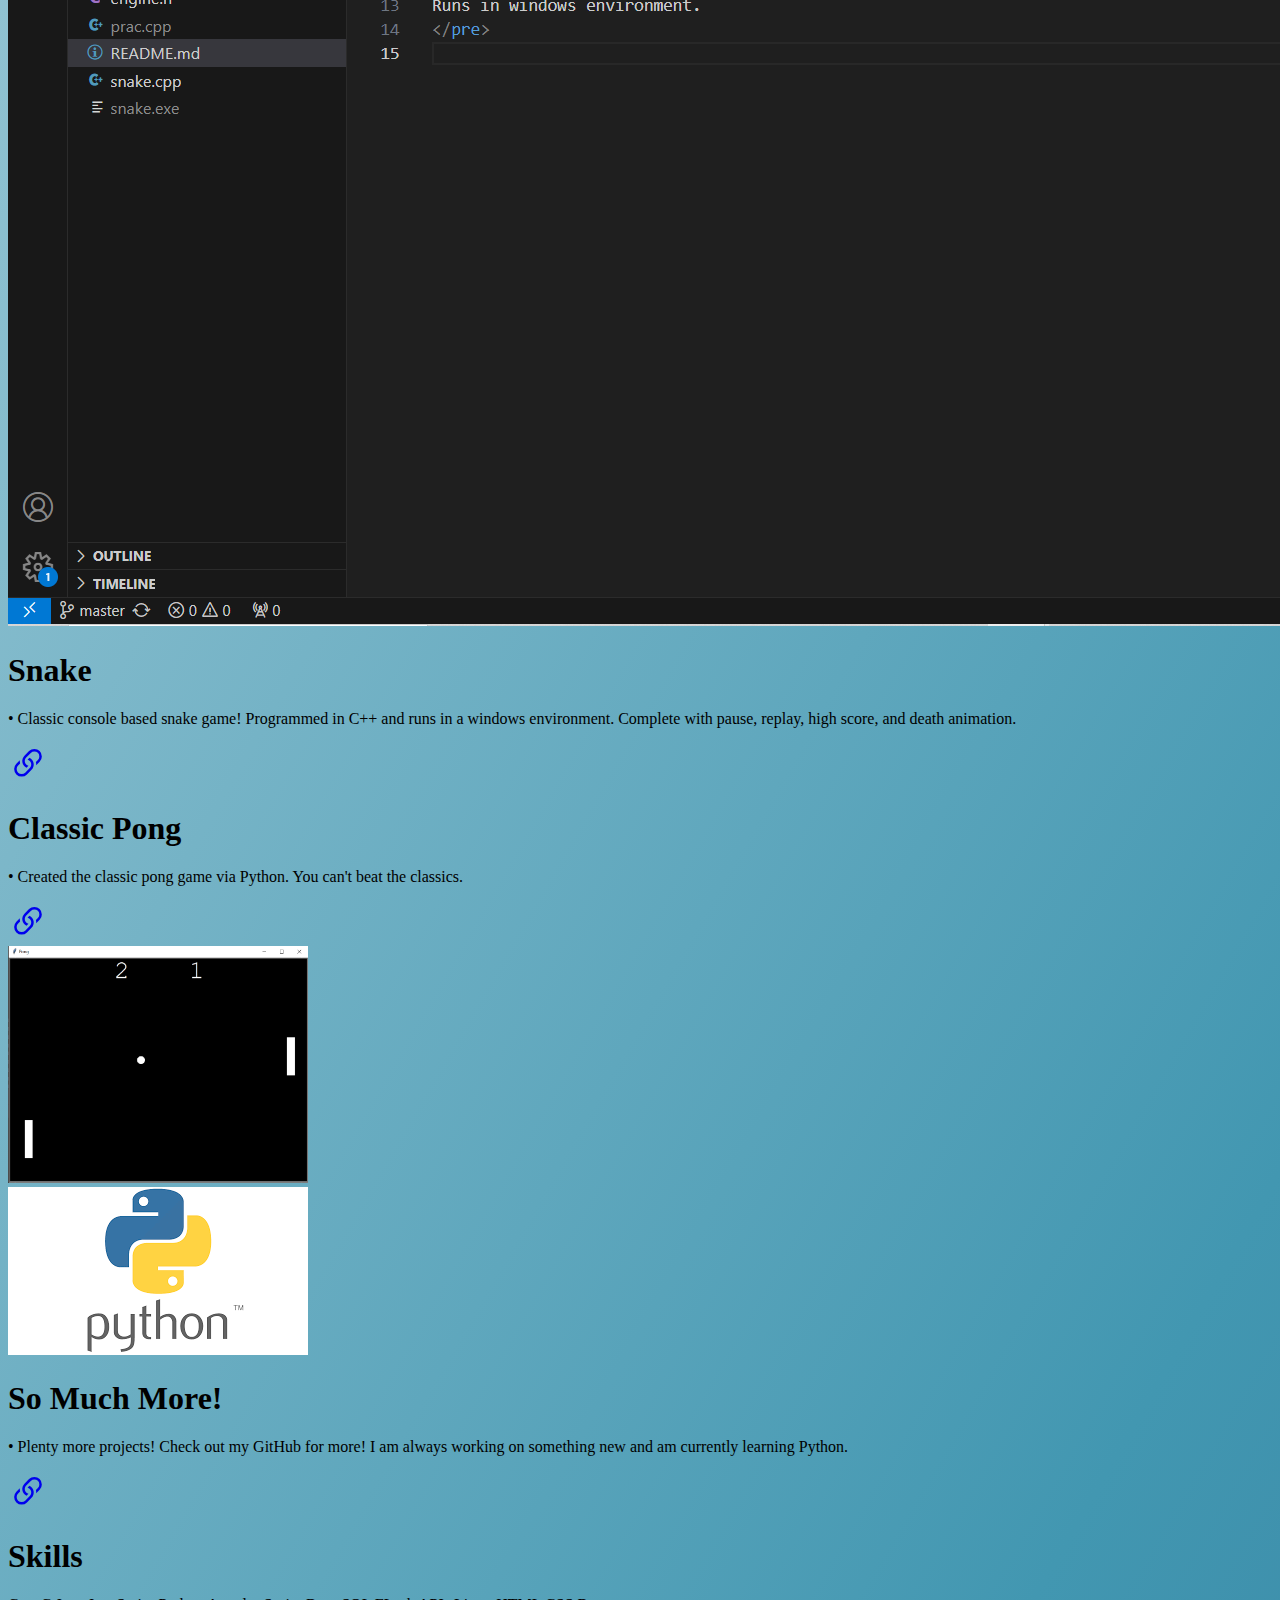
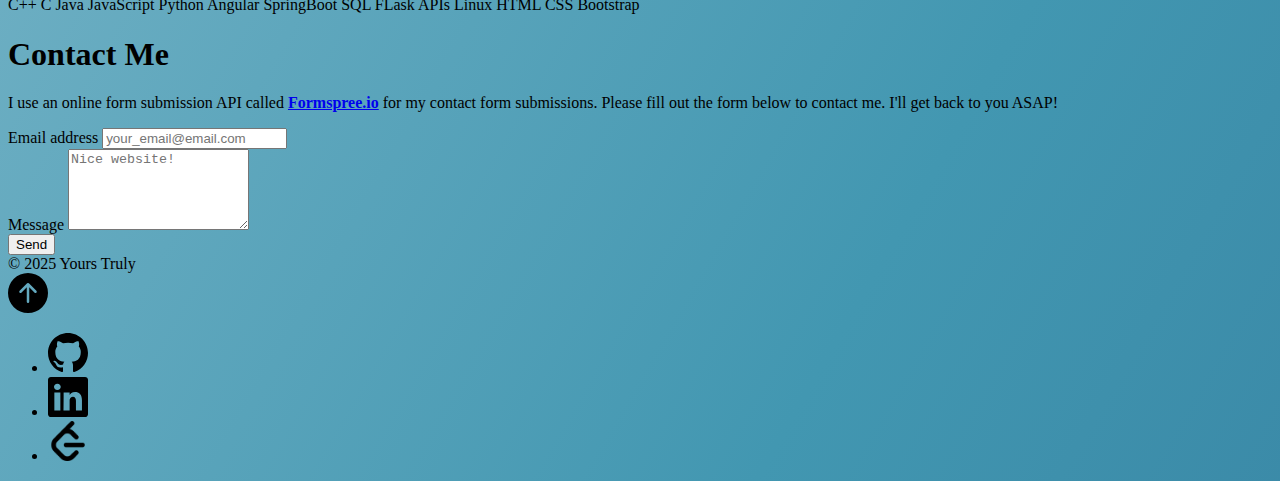
==== commit bbf38392: "made some awesome changes to contact section as well as some javascript functions for scrolling w/o " ====
--- a/index.html
+++ b/index.html
@@ -13,18 +13,21 @@
 
 <body class="gradient-background">
   <!-- navbar -->
-
-  <div id="navbar" class="bg-dark">
+  <button id="scrollToTopBtn" class="btn btn-primary" title="Go to top">Top</button>
+  
+  <div id="navbar" class="bg-black">
 
     <header class="d-flex flex-wrap justify-content-center py-3">
 
       <ul class="nav nav-pills">
-        <li class="nav-item"><a href="#about-me" class="nav-link ">About Me</a></li>
-        <li class="nav-item"><a href="#education" class="nav-link ">Education</a></li>
-        <li class="nav-item"><a href="#projects" class="nav-link ">Projects</a></li>
-        <li class="nav-item"><a href="#skills" class="nav-link ">Skills</a></li>
-        <li class="nav-item"><a href="#contact-me" class="nav-link ">Contact Me</a></li>
-        <li class="nav-item"><a href="view_resume.html" class="nav-link ">View My Resumé</a></li>
+        <li class="nav-item"><a href="#" class="nav-link" onclick="scrollToSection(event, 'about-me')">About Me</a></li>
+        <li class="nav-item"><a href="#" class="nav-link" onclick="scrollToSection(event, 'education')">Education</a>
+        </li>
+        <li class="nav-item"><a href="#" class="nav-link" onclick="scrollToSection(event, 'projects')">Projects</a></li>
+        <li class="nav-item"><a href="#" class="nav-link" onclick="scrollToSection(event, 'skills')">Skills</a></li>
+        <li class="nav-item"><a href="#" class="nav-link" onclick="scrollToSection(event, 'contact-me')">Contact Me</a>
+        </li>
+        <li class="nav-item"><a href="view_resume.html" class="nav-link">View My Resumé</a></li>
       </ul>
     </header>
   </div>
@@ -32,7 +35,7 @@
   <div>
     <div class="p-5 text-center background-img">
       <div class="container py-5">
-        <h1 class="display-1 fw-bold text-body-emphasis lh-1 mb-3">Dylan Messerly</h1>
+        <h1 class="display-1 fw-bold mb-3 text-body-emphasis">Dylan Messerly</h1>
         <p class="col-lg-8 mx-auto lead fw-bold text-black fs-2 text-decoration-underline">Software Aficionado</p>
       </div>
     </div>
@@ -62,18 +65,19 @@
           internship if that is all that is available.
           <br><br>
           I know I will be a great addition to your team. Let me know what great opportunities you have!
-          Check out my resumé and links!
+          Check out my resumé and links below!
         </p>
-        <div class="d-grid gap-2 d-md-flex justify-content-md-start">
+        <div class="d-grid gap-2 d-flex flex-wrap justify-content-start">
           <a class="btn btn-primary btn-lg px-4 me-md-2 text-black" href="assets/dylan_messerly_resume.pdf"
             download>Download Resumé</a>
-          <a class="text-body-secondary mx-2" href="https://github.com/CodeDTX11" target="_blank"><img
-              src="assets/images/github.svg" height="50"></a>
-          <a class="text-body-secondary mx-2" href="https://www.linkedin.com/in/dylan-messerly/" target="_blank"><img
-              src="assets/images/linkedin.svg" height="50"></a>
-          <a class="text-body-secondary mx-2" href="https://leetcode.com/u/DTXcode11/" target="_blank"><img
-              src="assets/images/leetcode-logo.png" height="50"></a>
-          <!-- <button type="button" class="btn btn-outline-secondary btn-lg px-4">Default</button> -->
+          <div class="d-flex flex-wrap">
+            <a class="text-body-secondary mx-2" href="https://github.com/CodeDTX11" target="_blank"><img
+                src="assets/images/github.svg" height="50"></a>
+            <a class="text-body-secondary mx-2" href="https://www.linkedin.com/in/dylan-messerly/" target="_blank"><img
+                src="assets/images/linkedin.svg" height="50"></a>
+            <a class="text-body-secondary mx-2" href="https://leetcode.com/u/DTXcode11/" target="_blank"><img
+                src="assets/images/leetcode-logo.png" height="50"></a>
+          </div>
         </div>
       </div>
     </div>
@@ -291,16 +295,17 @@
   <div id="contact-me" class="py-5 border-black border-top">
 
     <h1 class="display-6 fw-bold text-body-emphasis text-center text-decoration-underline mb-4">Contact Me</h1>
-    <p class="lead text-center mb-4">I use an online form submission API called <a href="https://formspree.io/" class="text-black"><b>Formspree.io</b></a> for my contact form
-      submissions.<br> Please fill out the form below to contact me, you will be briefly redirected to their success page upon
-      submission.<br>
-      I'll get back to you ASAP! Thank you!
-    </p>
+
 
     <div class="container d-flex justify-content-center align-items-center">
       <div class="row w-100">
-        <div class="col-md-6 mx-auto">
-          <form action="https://formspree.io/f/xaneewdj" method="POST">
+        <div class="col-lg-6 mx-auto">
+          <p class="lead text-center fw-medium">I use an online form submission API called <a
+              href="https://formspree.io/" class="text-black"><b>Formspree.io</b></a> for my contact form submissions.
+            Please fill out the form below to contact me. I'll get back to you ASAP!
+          </p>
+          <!-- https://formspree.io/f/xaneewdj -->
+          <form id="contactForm" action="https://formspree.io/f/xaneewdj" method="POST">
             <div class="mb-3">
               <label for="email" class="form-label">Email address</label>
               <input type="email" name="_replyto" class="form-control" id="email" aria-describedby="emailHelp"
@@ -311,8 +316,11 @@
               <textarea name="body" class="form-control" id="message" rows="5" placeholder="Nice website!"
                 required></textarea>
             </div>
-            <button type="submit" class="btn btn-primary text-black w-25" value="Send">Send</button>
+
+            <button type="submit" class="btn btn-primary text-black w-100" value="Send">Send</button>
           </form>
+          <h2 id="successMessage" class="text-center mt-5 text-black fw-medium" style="display: none;">Message sent
+            successfully!</h2>
         </div>
       </div>
     </div>
@@ -325,11 +333,12 @@
         <span class="mb-3 mb-md-0 text-body-secondary">© 2025 Yours Truly</span>
       </div>
 
-      <a class="text-body-secondary" href="#top">
-        <svg xmlns="http://www.w3.org/2000/svg" height="40" fill="black" class="bi bi-arrow-up-circle-fill"
+      <a class="text-body-secondary" href="#" onclick="scrollToSection(event, 'navbar')">
+        <svg xmlns="http://www.w3.o</a>rg/2000/svg" height="40" fill="black" class="bi bi-arrow-up-circle-fill"
           viewBox="0 0 16 16">
-          <path
-            d="M16 8A8 8 0 1 0 0 8a8 8 0 0 0 16 0m-7.5 3.5a.5.5 0 0 1-1 0V5.707L5.354 7.854a.5.5 0 1 1-.708-.708l3-3a.5.5 0 0 1 .708 0l3 3a.5.5 0 0 1-.708.708L8.5 5.707z" />
+          <path d="M16 8A8 8 0 1 0 0 8a8 8 0 0 0 16 0m-7.5 3.5a.5.5 0 0 1-1 
+            0V5.707L5.354 7.854a.5.5 0 1 1-.708-.708l3-3a.5.5 0 0 1 
+            .708 0l3 3a.5.5 0 0 1-.708.708L8.5 5.707z" />
         </svg>
       </a>
 
@@ -344,6 +353,8 @@
     </footer>
   </div>
 
+  <script src="js/script.js"></script>
+
 </body>
 
 </html>--- a/assets/css/style.css
+++ b/assets/css/style.css
@@ -29,10 +29,9 @@
   border: black;
 }
 
-.background-img {
-  background-image: url('../images/Tsunami_by_hokusai.jpg');
-  opacity: 70%;
-  /* background-color: aqua; */
+.background-img111111 {
+  /* background-image: url('../images/Tsunami_by_hokusai.jpg'); */
+  /* opacity: 70%; */
   background-size: cover;
   background-position: center; /* Optional: centers the image */
   background-repeat: no-repeat; /* Prevents tiling */
@@ -43,3 +42,35 @@
   align-items: center;
   text-align: center; /* Center text horizontally */
 }
+
+.background-img {
+  position: relative;
+  display: flex;
+  align-items: center;
+  height:90vh;
+  width:100%;
+}
+
+.background-img:after {
+  content:'';
+  background-image: url('../images/Tsunami_by_hokusai.jpg');
+  background-repeat: no-repeat;
+  background-position: center;
+  background-size: cover;
+  position: absolute;
+  height:90vh;
+  width:100%;
+  top:0px;
+  left: 0px;
+  z-index:-1;
+  opacity: 80%; /* Here is your opacity */
+}
+
+#scrollToTopBtn {
+  position: fixed;
+  bottom: 20px;
+  right: 20px;
+  z-index: 99;
+  display: none; /* Hidden by default */
+}
+
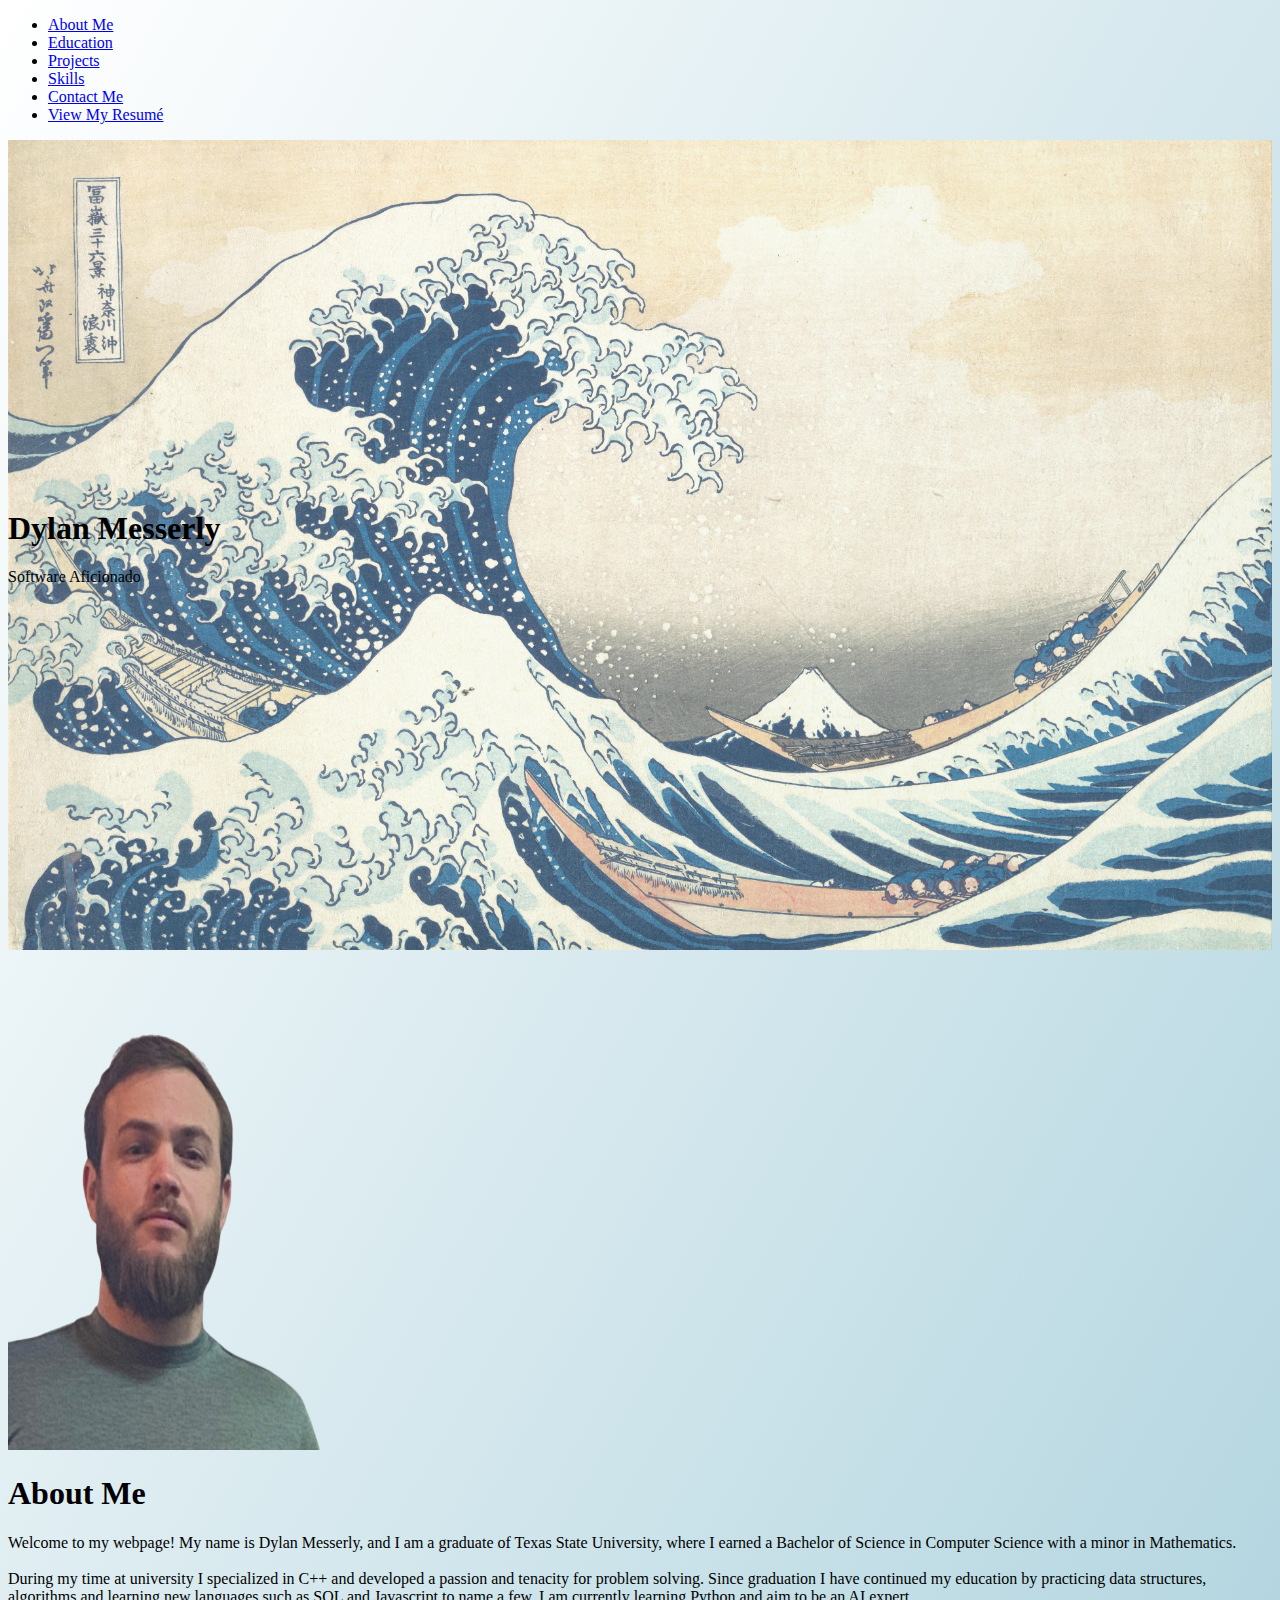
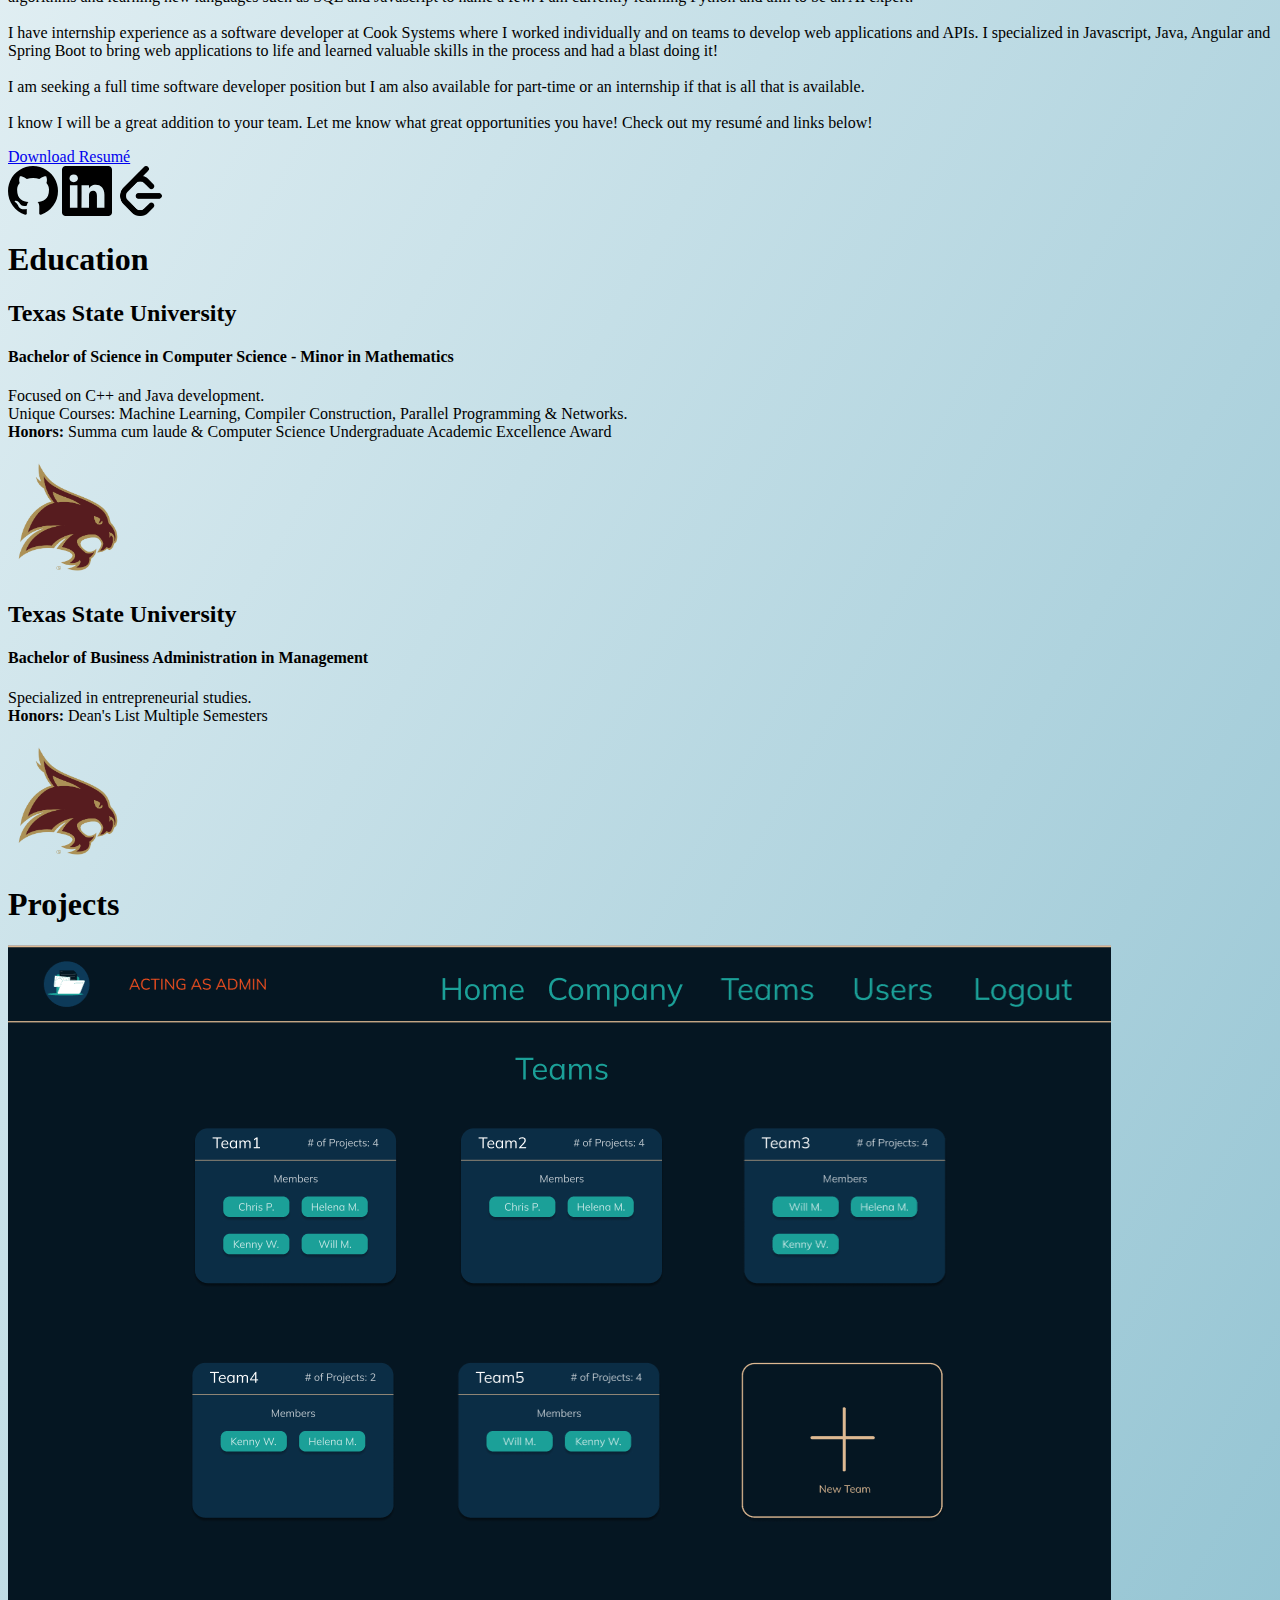
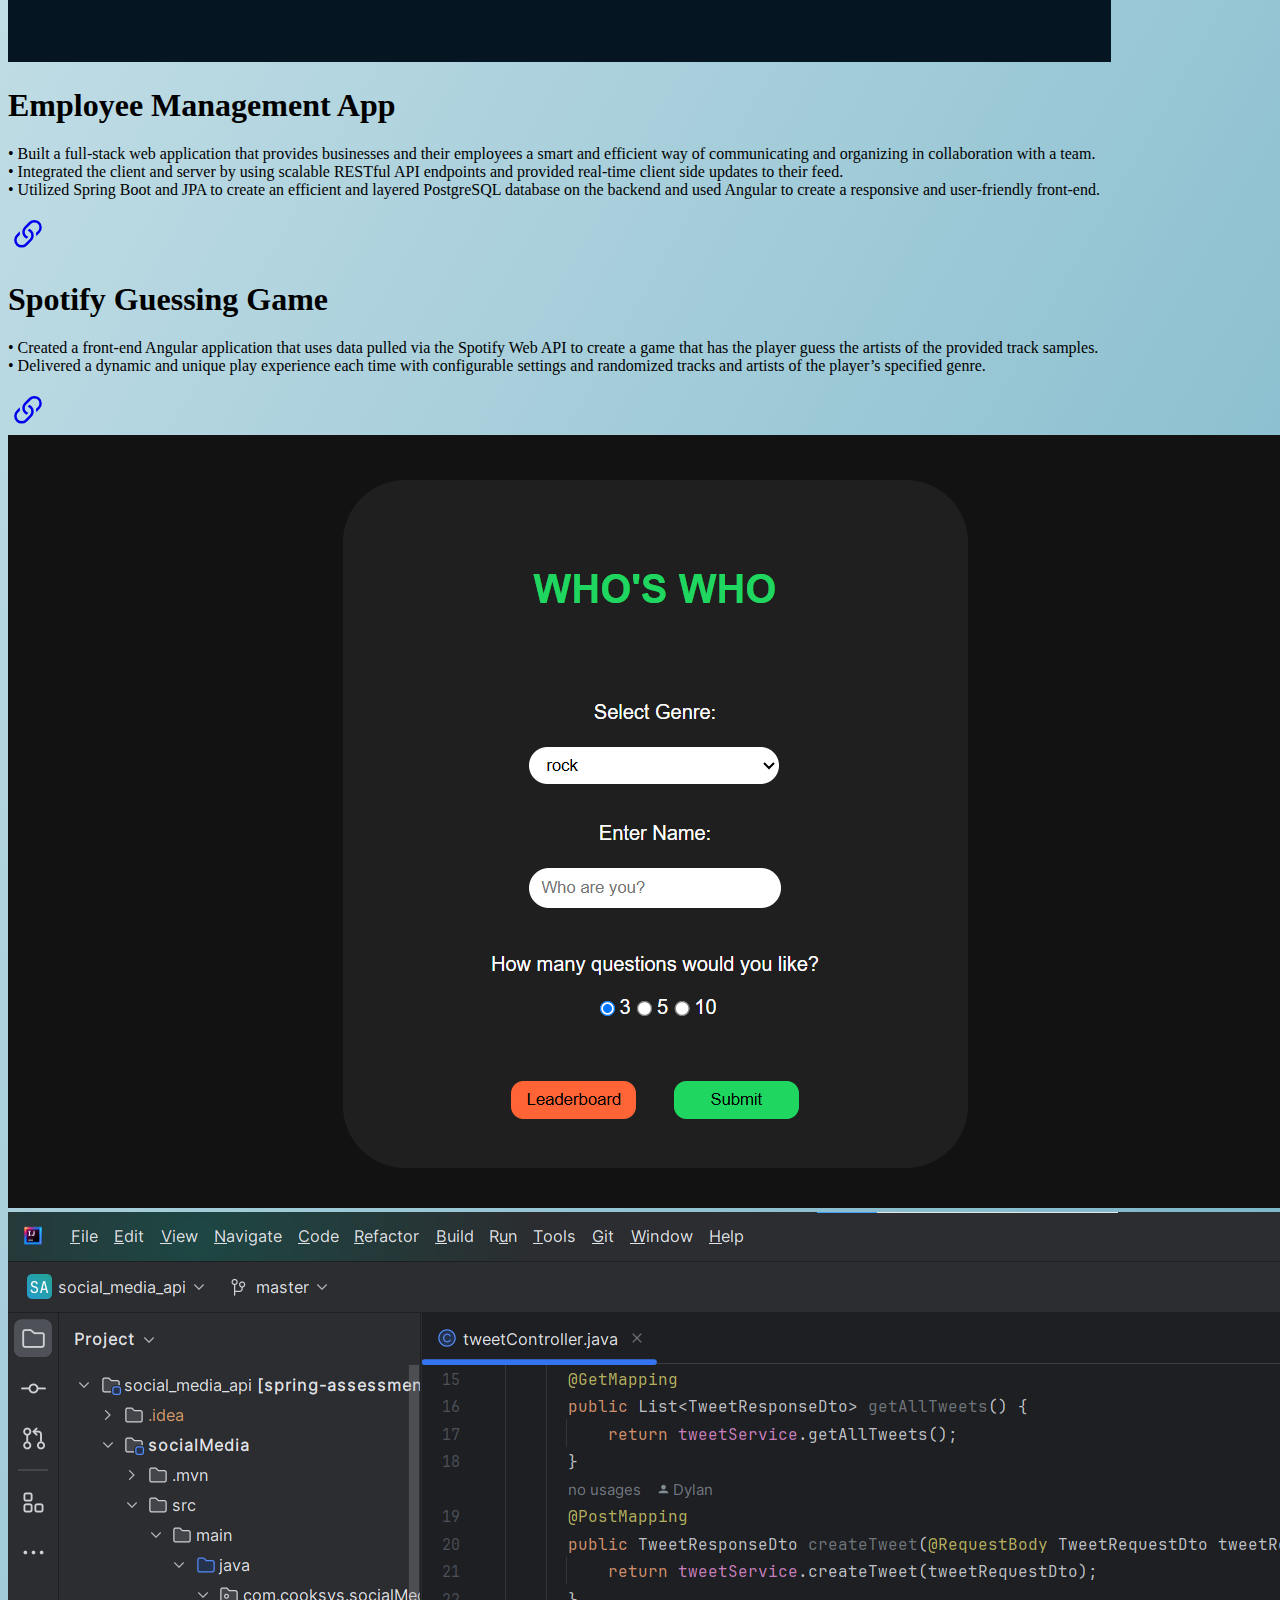
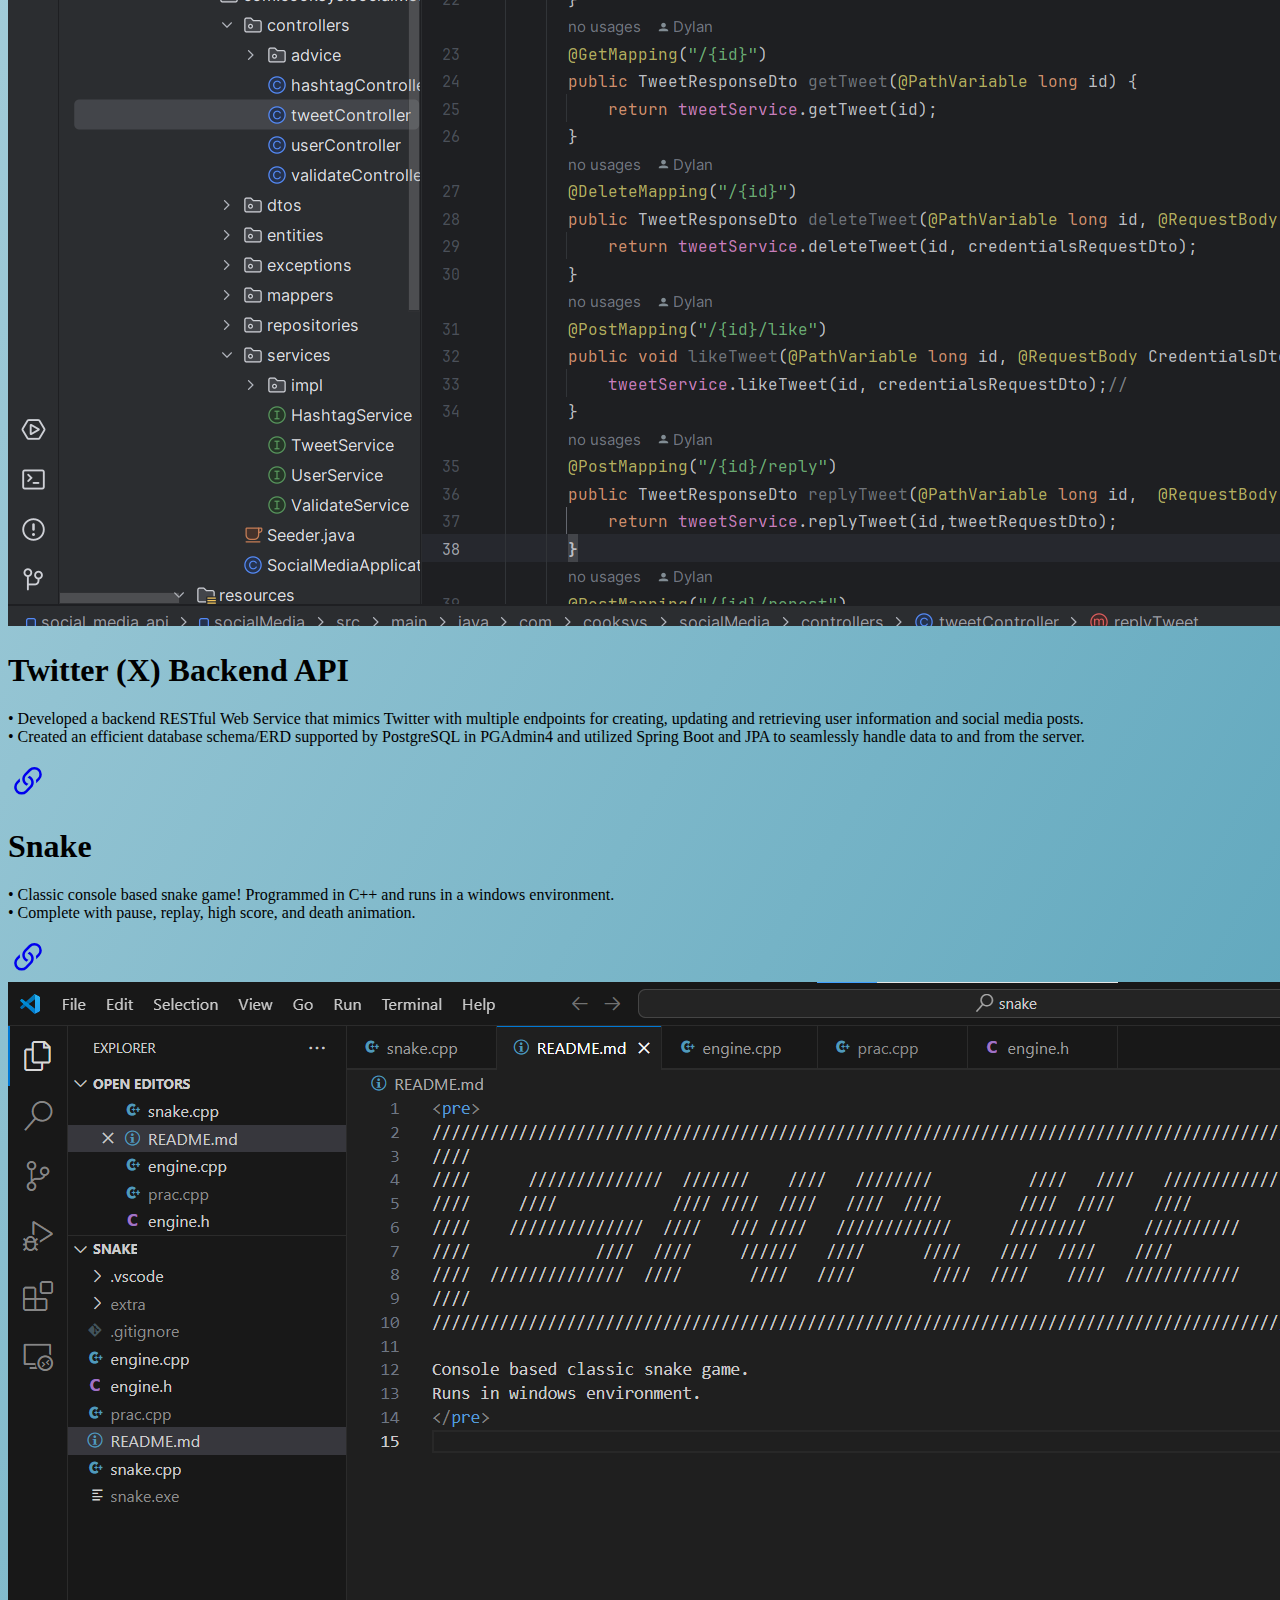
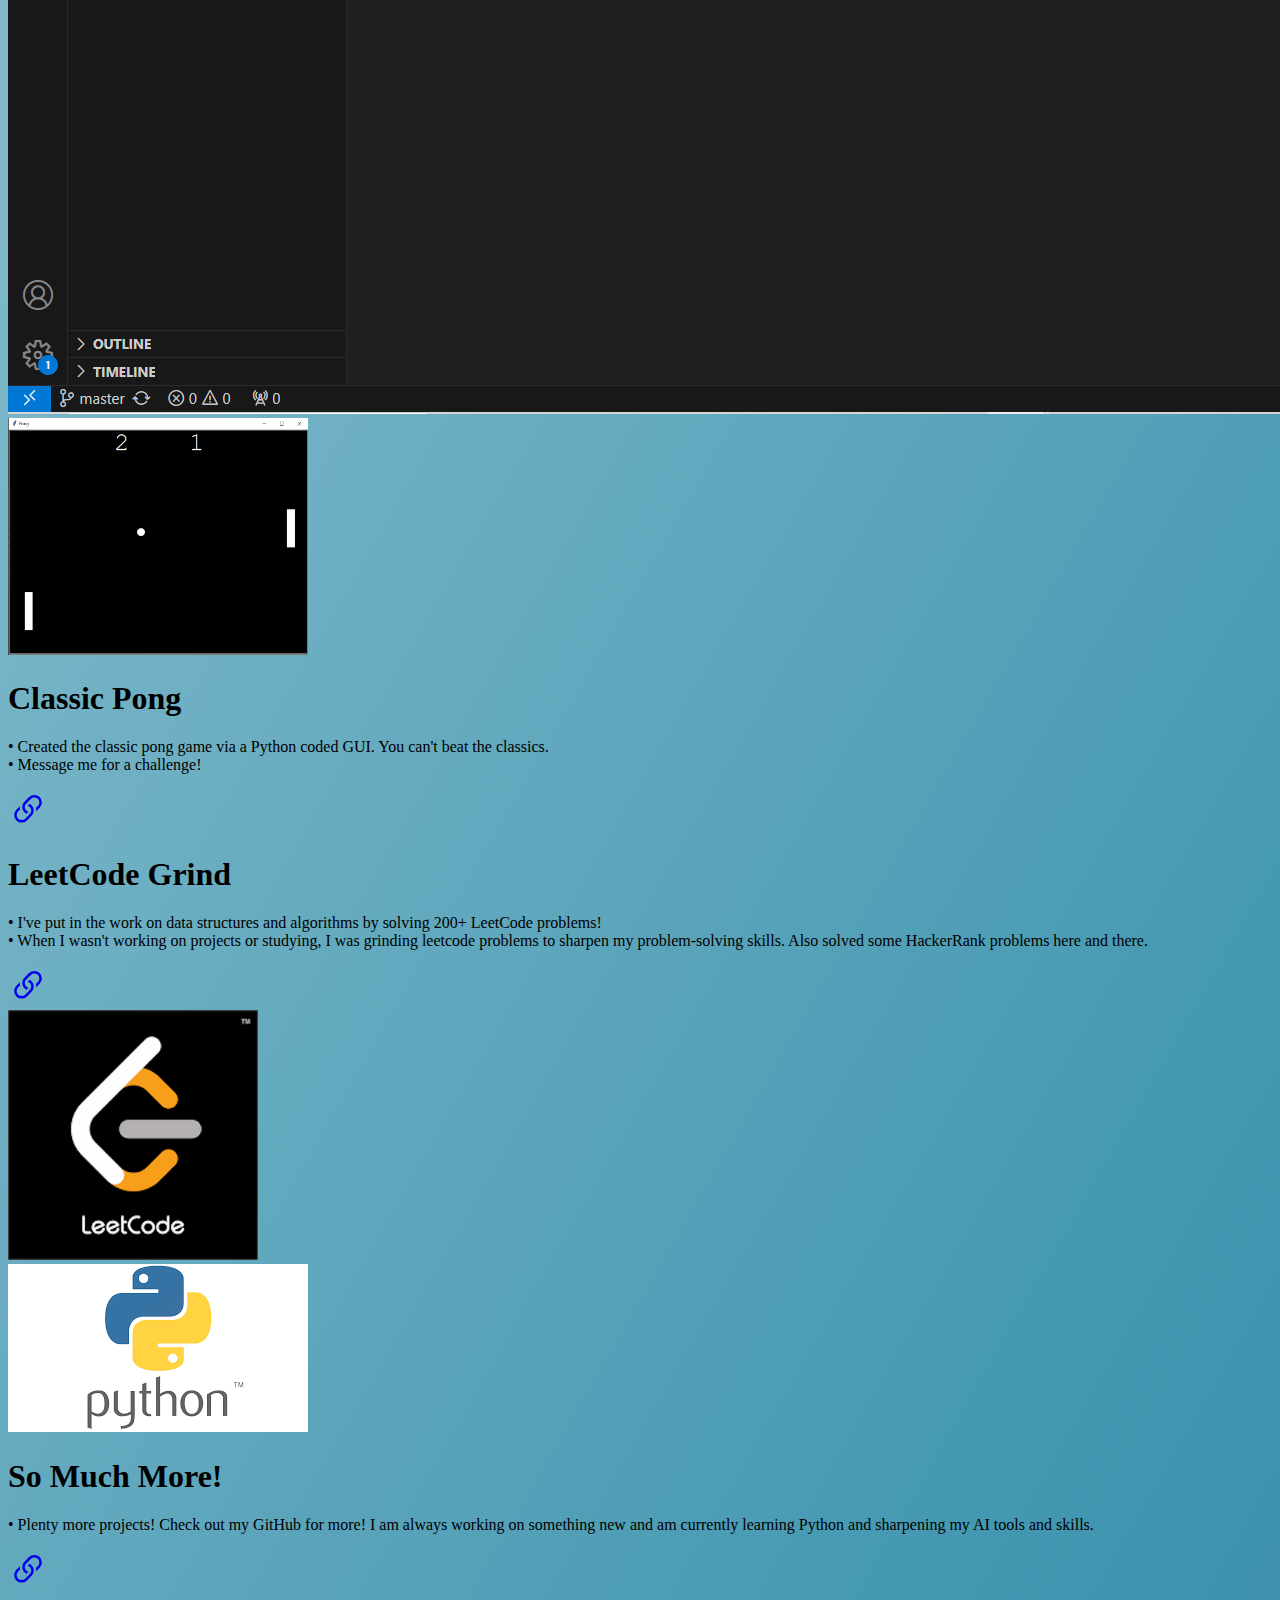
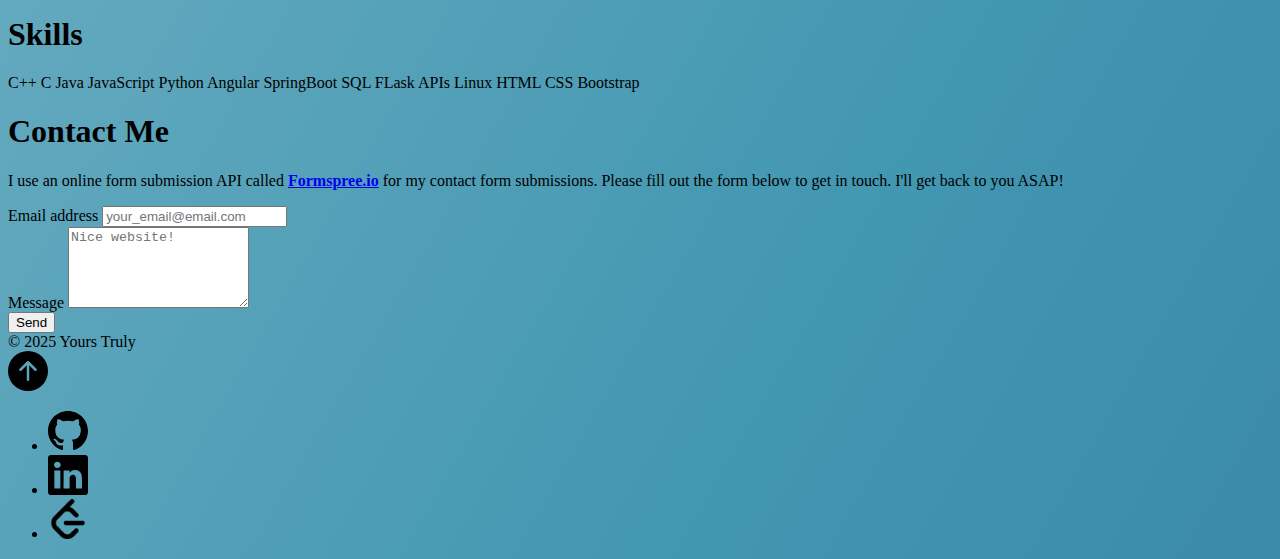
==== commit daefe7e4: "updated projects and project format as well, also added image preload link for background image" ====
--- a/index.html
+++ b/index.html
@@ -9,12 +9,22 @@
   <link href="https://cdn.jsdelivr.net/npm/bootstrap@5.3.0-alpha3/dist/css/bootstrap.min.css" rel="stylesheet"
     integrity="sha384-KK94CHFLLe+nY2dmCWGMq91rCGa5gtU4mk92HdvYe+M/SXH301p5ILy+dN9+nJOZ" crossorigin="anonymous">
   <link rel="stylesheet" href="./assets/css/style.css">
+  <link rel="preload" as="image" href="assets/images/Tsunami_by_hokusai.jpg">
 </head>
 
 <body class="gradient-background">
   <!-- navbar -->
-  <button id="scrollToTopBtn" class="btn btn-primary" title="Go to top">Top</button>
-  
+  <!-- <button id="scrollToTopBtn" class="btn btn-primary" title="Go to top">Top</button> -->
+
+  <a id="scrollToTopBtn" class="text-body-secondary" href="#" onclick="scrollToSection(event, 'navbar')">
+    <svg xmlns="http://www.w3.org/2000/svg" height="40" fill="black" class="bi bi-arrow-up-circle-f</svg>ill"
+      viewBox="0 0 16 16">
+      <path d="M16 8A8 8 0 1 0 0 8a8 8 0 0 0 16 0m-7.5 3.5a.5.5 0 0 1-1 
+        0V5.707L5.354 7.854a.5.5 0 1 1-.708-.708l3-3a.5.5 0 0 1 
+        .708 0l3 3a.5.5 0 0 1-.708.708L8.5 5.707z" />
+    </svg>
+  </a>
+
   <div id="navbar" class="bg-black">
 
     <header class="d-flex flex-wrap justify-content-center py-3">
@@ -142,7 +152,7 @@
           </div>
           <div class="col-lg-8">
             <h1 class="fs-2 fw-bold lh-1">Employee Management App</h1>
-            <p class="lead">
+            <p class="lead text-start">
               • Built a full-stack web application that provides businesses and their employees a smart and efficient
               way of communicating and organizing in collaboration with a team.<br>
               • Integrated the client and server by using scalable RESTful API endpoints and provided real-time client
@@ -168,9 +178,11 @@
         <div class="row flex-lg-row-reverse align-items-center g-5">
           <div class="col-lg-8">
             <h1 class="fs-2 fw-bold lh-1">Spotify Guessing Game</h1>
-            <p class="lead">
+            <p class="lead text-start">
               • Created a front-end Angular application that uses data pulled via the Spotify Web API to create a game
-              that has the player guess the artists of the provided track samples.
+              that has the player guess the artists of the provided track samples.<br>
+              • Delivered a dynamic and unique play experience each time with configurable settings and randomized
+              tracks and artists of the player’s specified genre.
             </p>
             <a href="https://github.com/CodeDTX11/guess_who_spotify" target="_blank"> <svg
                 xmlns="http://www.w3.org/2000/svg" width="40" height="40" fill="currentColor" class="bi bi-link-45deg"
@@ -193,34 +205,67 @@
       <div class="p-3 text-center">
         <div class="row flex-lg-row-reverse align-items-center g-5">
           <div class="col-10 col-sm-8 col-lg-4">
+            <img src="assets/images/xapi.png" class="d-block mx-lg-auto img-fluid rounded-3" alt="project image"
+              loading="lazy">
+          </div>
+          <div class="col-lg-8">
+            <h1 class="fs-2 fw-bold lh-1">Twitter (X) Backend API</h1>
+            <p class="lead text-start">
+              • Developed a backend RESTful Web Service that mimics Twitter with multiple endpoints for creating,
+              updating and retrieving user information and social media posts.<br>
+              • Created an efficient database schema/ERD supported by PostgreSQL in PGAdmin4 and utilized Spring Boot
+              and JPA to seamlessly handle data to and from the server.
+
+            </p>
+            <a href="https://github.com/CodeDTX11/Twitter_api" target="_blank"> <svg xmlns="http://www.w3.org/2000/svg"
+                width="40" height="40" fill="currentColor" class="bi bi-link-45deg" viewBox="0 0 16 16">
+                <path
+                  d="M4.715 6.542 3.343 7.914a3 3 0 1 0 4.243 4.243l1.828-1.829A3 3 0 0 0 8.586 5.5L8 6.086a1 1 0 0 0-.154.199 2 2 0 0 1 .861 3.337L6.88 11.45a2 2 0 1 1-2.83-2.83l.793-.792a4 4 0 0 1-.128-1.287z" />
+                <path
+                  d="M6.586 4.672A3 3 0 0 0 7.414 9.5l.775-.776a2 2 0 0 1-.896-3.346L9.12 3.55a2 2 0 1 1 2.83 2.83l-.793.792c.112.42.155.855.128 1.287l1.372-1.372a3 3 0 1 0-4.243-4.243z" />
+              </svg></a>
+          </div>
+        </div>
+      </div>
+    </div>
+
+    <div class="container px-4 bg-body-secondary mt-3 rounded-3">
+      <div class="p-3 text-center">
+        <div class="row flex-lg-row-reverse align-items-center g-5">
+          <div class="col-lg-8">
+            <h1 class="fs-2 fw-bold lh-1">Snake</h1>
+            <p class="lead text-start">
+              • Classic console based snake game! Programmed in C++ and runs in a windows environment.<br>
+              • Complete with pause, replay, high score, and death animation.
+            </p>
+            <a href="https://github.com/CodeDTX11/snake" target="_blank"> <svg xmlns="http://www.w3.org/2000/svg"
+                width="40" height="40" fill="currentColor" class="bi bi-link-45deg" viewBox="0 0 16 16">
+                <path
+                  d="M4.715 6.542 3.343 7.914a3 3 0 1 0 4.243 4.243l1.828-1.829A3 3 0 0 0 8.586 5.5L8 6.086a1 1 0 0 0-.154.199 2 2 0 0 1 .861 3.337L6.88 11.45a2 2 0 1 1-2.83-2.83l.793-.792a4 4 0 0 1-.128-1.287z" />
+                <path
+                  d="M6.586 4.672A3 3 0 0 0 7.414 9.5l.775-.776a2 2 0 0 1-.896-3.346L9.12 3.55a2 2 0 1 1 2.83 2.83l-.793.792c.112.42.155.855.128 1.287l1.372-1.372a3 3 0 1 0-4.243-4.243z" />
+              </svg></a>
+          </div>
+          <div class="col-10 col-sm-8 col-lg-4">
             <img src="assets/images/snake.png" class="d-block mx-lg-auto img-fluid rounded-3" alt="project image"
               loading="lazy">
           </div>
-          <div class="col-lg-8">
-            <h1 class="fs-2 fw-bold lh-1">Snake</h1>
-            <p class="lead">
-              • Classic console based snake game! Programmed in C++ and runs in a windows environment. Complete with
-              pause, replay, high score, and death animation.
-            </p>
-            <a href="https://github.com/CodeDTX11/snake" target="_blank"> <svg xmlns="http://www.w3.org/2000/svg"
-                width="40" height="40" fill="currentColor" class="bi bi-link-45deg" viewBox="0 0 16 16">
-                <path
-                  d="M4.715 6.542 3.343 7.914a3 3 0 1 0 4.243 4.243l1.828-1.829A3 3 0 0 0 8.586 5.5L8 6.086a1 1 0 0 0-.154.199 2 2 0 0 1 .861 3.337L6.88 11.45a2 2 0 1 1-2.83-2.83l.793-.792a4 4 0 0 1-.128-1.287z" />
-                <path
-                  d="M6.586 4.672A3 3 0 0 0 7.414 9.5l.775-.776a2 2 0 0 1-.896-3.346L9.12 3.55a2 2 0 1 1 2.83 2.83l-.793.792c.112.42.155.855.128 1.287l1.372-1.372a3 3 0 1 0-4.243-4.243z" />
-              </svg></a>
-          </div>
-        </div>
-      </div>
-    </div>
-
-    <div class="container px-4 bg-body-secondary mt-3 rounded-3">
-      <div class="p-3 text-center">
-        <div class="row flex-lg-row-reverse align-items-center g-5">
+        </div>
+      </div>
+    </div>
+    
+    <div class="container px-4 bg-body-secondary mt-3 rounded-3">
+      <div class="p-3 text-center">
+        <div class="row flex-lg-row-reverse align-items-center g-5">
+          <div class="col-10 col-sm-8 col-lg-4">
+            <img src="assets/images/pong.png" class="d-block mx-lg-auto img-fluid rounded-3" alt="project image"
+            width="300" loading="lazy">
+          </div>
           <div class="col-lg-8">
             <h1 class="fs-2 fw-bold lh-1">Classic Pong</h1>
-            <p class="lead">
-              • Created the classic pong game via Python. You can't beat the classics.
+            <p class="lead text-start">
+              • Created the classic pong game via a Python coded GUI. You can't beat the classics.<br>
+              • Message me for a challenge!
             </p>
             <a href="https://github.com/CodeDTX11/PyProjects/tree/main/pong-day22" target="_blank"> <svg
                 xmlns="http://www.w3.org/2000/svg" width="40" height="40" fill="currentColor" class="bi bi-link-45deg"
@@ -231,26 +276,48 @@
                   d="M6.586 4.672A3 3 0 0 0 7.414 9.5l.775-.776a2 2 0 0 1-.896-3.346L9.12 3.55a2 2 0 1 1 2.83 2.83l-.793.792c.112.42.155.855.128 1.287l1.372-1.372a3 3 0 1 0-4.243-4.243z" />
               </svg></a>
           </div>
-          <div class="col-10 col-sm-8 col-lg-4">
-            <img src="assets/images/pong.png" class="d-block mx-lg-auto img-fluid rounded-3" alt="project image"
-              width="300" loading="lazy">
-          </div>
-        </div>
-      </div>
-    </div>
-
+        </div>
+      </div>
+    </div>
+
+    <div class="container px-4 bg-body-secondary mt-3 rounded-3">
+      <div class="p-3 text-center">
+        <div class="row flex-lg-row-reverse align-items-center g-5">
+          <div class="col-lg-8">
+            <h1 class="fs-2 fw-bold lh-1">LeetCode Grind</h1>
+            <p class="lead text-start">
+              • I've put in the work on data structures and algorithms by solving 200+ LeetCode problems!<br>
+              • When I wasn't working on projects or studying, I was grinding leetcode problems to sharpen my
+              problem-solving skills. Also solved some HackerRank problems here and there.
+            </p>
+            <a href="https://leetcode.com/u/DTXcode11/" target="_blank"> <svg xmlns="http://www.w3.org/2000/svg"
+                width="40" height="40" fill="currentColor" class="bi bi-link-45deg" viewBox="0 0 16 16">
+                <path
+                  d="M4.715 6.542 3.343 7.914a3 3 0 1 0 4.243 4.243l1.828-1.829A3 3 0 0 0 8.586 5.5L8 6.086a1 1 0 0 0-.154.199 2 2 0 0 1 .861 3.337L6.88 11.45a2 2 0 1 1-2.83-2.83l.793-.792a4 4 0 0 1-.128-1.287z" />
+                <path
+                  d="M6.586 4.672A3 3 0 0 0 7.414 9.5l.775-.776a2 2 0 0 1-.896-3.346L9.12 3.55a2 2 0 1 1 2.83 2.83l-.793.792c.112.42.155.855.128 1.287l1.372-1.372a3 3 0 1 0-4.243-4.243z" />
+              </svg></a>
+          </div>
+          <div class="col-10 col-sm-8 col-lg-4">
+            <img src="assets/images/leetcode-image.png" class="d-block mx-lg-auto img-fluid rounded-3" alt="project image"
+              loading="lazy" width="250">
+          </div>
+        </div>
+      </div>
+    </div>
+    
     <div class="container px-4 bg-body-secondary mt-3 rounded-3">
       <div class="p-3 text-center">
         <div class="row flex-lg-row-reverse align-items-center g-5">
           <div class="col-10 col-sm-8 col-lg-4">
             <img src="assets/images/python-image.png" class="d-block mx-lg-auto img-fluid rounded-3" alt="project image"
-              loading="lazy">
+            loading="lazy">
           </div>
           <div class="col-lg-8">
             <h1 class="fs-2 fw-bold lh-1">So Much More!</h1>
-            <p class="lead">
+            <p class="lead text-start">
               • Plenty more projects! Check out my GitHub for more! I am always working on something new and am
-              currently learning Python.
+              currently learning Python and sharpening my AI tools and skills.
             </p>
             <a href="https://github.com/CodeDTX11?tab=repositories" target="_blank"> <svg
                 xmlns="http://www.w3.org/2000/svg" width="40" height="40" fill="currentColor" class="bi bi-link-45deg"
@@ -302,7 +369,7 @@
         <div class="col-lg-6 mx-auto">
           <p class="lead text-center fw-medium">I use an online form submission API called <a
               href="https://formspree.io/" class="text-black"><b>Formspree.io</b></a> for my contact form submissions.
-            Please fill out the form below to contact me. I'll get back to you ASAP!
+            Please fill out the form below to get in touch. I'll get back to you ASAP!
           </p>
           <!-- https://formspree.io/f/xaneewdj -->
           <form id="contactForm" action="https://formspree.io/f/xaneewdj" method="POST">
@@ -334,7 +401,7 @@
       </div>
 
       <a class="text-body-secondary" href="#" onclick="scrollToSection(event, 'navbar')">
-        <svg xmlns="http://www.w3.o</a>rg/2000/svg" height="40" fill="black" class="bi bi-arrow-up-circle-fill"
+        <svg xmlns="http://www.w3.org/2000/svg" height="40" fill="black" class="bi bi-arrow-up-circle-fill"
           viewBox="0 0 16 16">
           <path d="M16 8A8 8 0 1 0 0 8a8 8 0 0 0 16 0m-7.5 3.5a.5.5 0 0 1-1 
             0V5.707L5.354 7.854a.5.5 0 1 1-.708-.708l3-3a.5.5 0 0 1 
--- a/assets/css/style.css
+++ b/assets/css/style.css
@@ -74,3 +74,18 @@
   display: none; /* Hidden by default */
 }
 
+#scrollToTopBtn svg {
+  height: 40px;
+}
+
+@media (max-width: 768px) {
+  #scrollToTopBtn svg {
+    height: 30px;
+  }
+}
+
+/* @media (max-width: 576px) {
+  #scrollToTopBtn svg {
+    height: 20px;
+  }
+} */